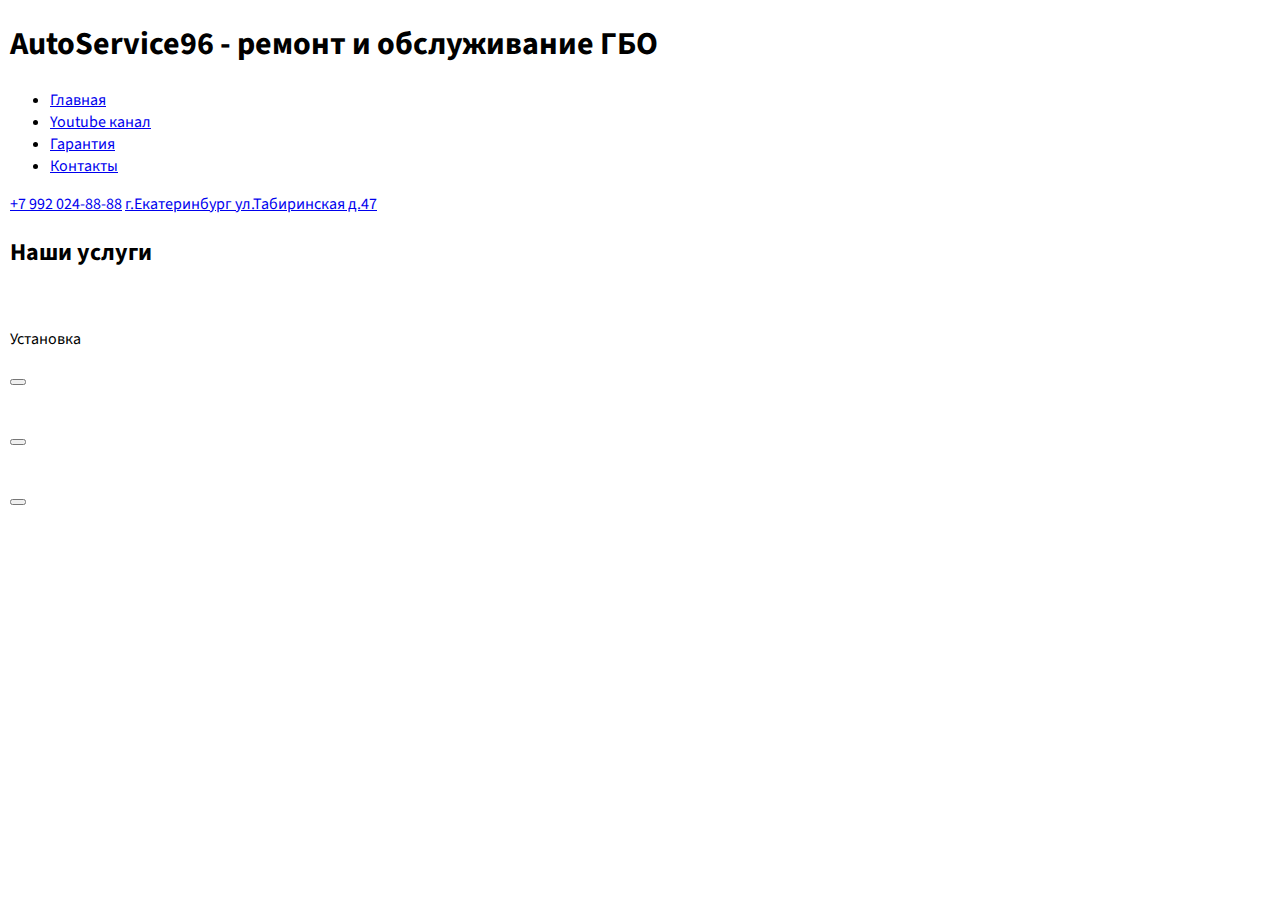
==== index.html @ 250c9b20 "first commit" ====
<!DOCTYPE html>
<html lang="en">
<head>
	<meta charset="UTF-8">
	<meta http-equiv="X-UA-Compatible" content="IE=edge">
	<meta name="viewport" content="width=device-width, initial-scale=1.0">
	<meta name="decription">
	<title>Автосервис96 в Екатеринбурге - установка и обслуживание ГБО, установка парктроников</title>
	<meta name="description" content="Професcиональная установка ГБО на автомобили в ЕКБ, обслуживание ГБО и сопутсвующие услуги.">
	<link rel="stylesheet" href="css/style.css">

</head>
<body>
	<header class="header">
		<div class="container flex-menu flex-menu--column">
			<h1>AutoService96 - ремонт и обслуживание ГБО</h1>
			<nav class="nav-menu-header">
				<ul class="nav-list">
					<li class="nav-list__item"><a href="#" class="nav-list__link">Главная</a></li>
					<li class="nav-list__item"><a href="#" class="nav-list__link">Youtube канал</a></li>
					<li class="nav-list__item"><a href="#" class="nav-list__link">Гарантия</a></li>
					<li class="nav-list__item"><a href="#" class="nav-list__link">Контакты</a></li>
				</ul>
			</nav>
			<div class="flex-menu">
				<a href="tel:+79920248888" class="header__tel">+7 992 024-88-88</a>
				<a href="https://2gis.ru/ekaterinburg/geo/1267273050426526?m=60.725694%2C56.884852%2F16.04" class="header__address">г.Екатеринбург ул.Табиринская д.47</a>
			</div>
		</div>
	</header>
	<main class="main">
		<div class="container">
			<section class="services">
				<h2 class="title services__title">Наши услуги</h2>
				<div class="services__container">
					<div class="services__item">
						<img src="" alt="" class="services__item-img">
						<div class="services__footer">
							<p class="services__item-title">Установка</p>
							<button class="services__button button"></button>
						</div>
					</div>
					<div class="services__item">
						<img src="" alt="" class="services__item-img">
						<div class="services__footer">
							<p class="services__item-title"></p>
							<button class="services__button button"></button>
						</div>
					</div>
					<div class="services__item">
						<img src="" alt="" class="services__item-img">
						<div class="services__footer">
							<p class="services__item-title"></p>
							<button class="services__button button"></button>
						</div>
					</div>
				</div>
			</section>
		</div>
	</main>
	<footer class="footer container"></footer>
</body>
</html>
---- css/style.css ----
@import url("https://fonts.googleapis.com/css2?family=Source+Sans+Pro:wght@400;700&display=swap");
*, *:before, *:after {
  -webkit-box-sizing: border-box;
  box-sizing: border-box;
}

body {
  background: white;
  font-family: 'Source Sans Pro', sans-serif;
  font-size: 16px;
  margin: 0;
  padding: 0;
}

.container {
  max-width: 1000px;
  padding: 0 10px;
}
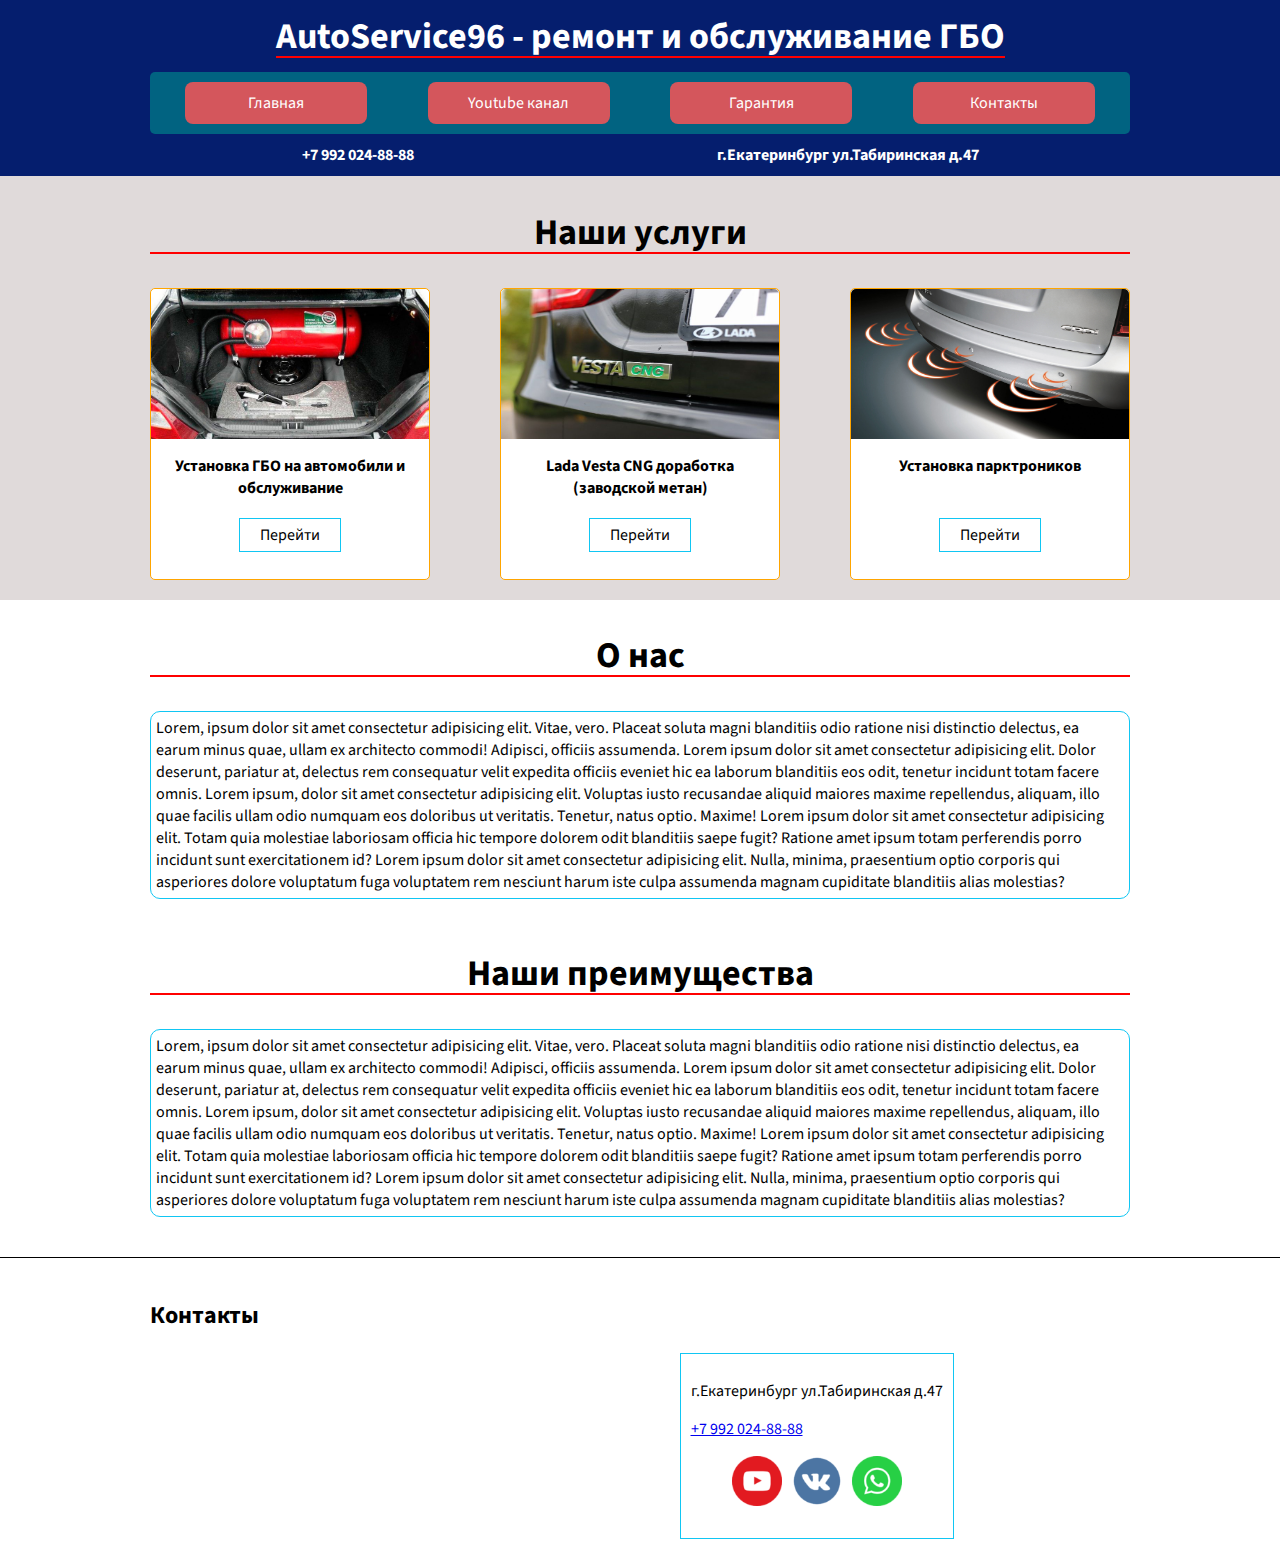
==== commit 5f5ac021: "main page half ready" ====
--- a/index.html
+++ b/index.html
@@ -12,9 +12,9 @@
 </head>
 <body>
 	<header class="header">
-		<div class="container flex-menu flex-menu--column">
-			<h1>AutoService96 - ремонт и обслуживание ГБО</h1>
-			<nav class="nav-menu-header">
+		<div class="container flex-menu flex-menu--column flex-menu--center">
+			<h1 class="title header__title">AutoService96 - ремонт и обслуживание ГБО</h1>
+			<nav class="header__nav-menu">
 				<ul class="nav-list">
 					<li class="nav-list__item"><a href="#" class="nav-list__link">Главная</a></li>
 					<li class="nav-list__item"><a href="#" class="nav-list__link">Youtube канал</a></li>
@@ -22,42 +22,76 @@
 					<li class="nav-list__item"><a href="#" class="nav-list__link">Контакты</a></li>
 				</ul>
 			</nav>
-			<div class="flex-menu">
+			<div class="flex-menu header__contact">
 				<a href="tel:+79920248888" class="header__tel">+7 992 024-88-88</a>
 				<a href="https://2gis.ru/ekaterinburg/geo/1267273050426526?m=60.725694%2C56.884852%2F16.04" class="header__address">г.Екатеринбург ул.Табиринская д.47</a>
 			</div>
 		</div>
 	</header>
 	<main class="main">
-		<div class="container">
-			<section class="services">
-				<h2 class="title services__title">Наши услуги</h2>
-				<div class="services__container">
-					<div class="services__item">
-						<img src="" alt="" class="services__item-img">
-						<div class="services__footer">
-							<p class="services__item-title">Установка</p>
-							<button class="services__button button"></button>
+		
+			<section class="services section">
+				<div class="container">
+					<h2 class="title services__title">Наши услуги</h2>
+					<div class="services__container">
+						<div class="services__item">
+							<img width="100px" src="assets/img/gbo.jpg" alt="газобалонное оборудование" class="services__item-img">
+							<div class="services__footer">
+								<p class="services__item-title">Установка ГБО на автомобили и обслуживание</p>
+								<a class="services__link">Перейти</a>
+							</div>
 						</div>
-					</div>
-					<div class="services__item">
-						<img src="" alt="" class="services__item-img">
-						<div class="services__footer">
-							<p class="services__item-title"></p>
-							<button class="services__button button"></button>
+						<div class="services__item">
+							<img width="100px" src="assets/img/vesta-cng-back.jpg" alt="орнамент vesta cng" class="services__item-img">
+							<div class="services__footer">
+								<p class="services__item-title">Lada Vesta CNG доработка (заводской метан)</p>
+								<a class="services__link">Перейти</a>
+							</div>
 						</div>
-					</div>
-					<div class="services__item">
-						<img src="" alt="" class="services__item-img">
-						<div class="services__footer">
-							<p class="services__item-title"></p>
-							<button class="services__button button"></button>
+						<div class="services__item">
+							<img width="100px" src="assets/img/partroniki.jpg" alt="" class="services__item-img">
+							<div class="services__footer">
+								<p class="services__item-title">Установка парктроников</p>
+								<a class="services__link">Перейти</a>
+							</div>
 						</div>
 					</div>
 				</div>
 			</section>
+
+
+			<section class="about section">
+				<div class="container">
+					<h2 class="title services__title">О нас</h2>
+					<div class="section__content container--border-blue">Lorem, ipsum dolor sit amet consectetur adipisicing elit. Vitae, vero. Placeat soluta magni blanditiis odio ratione nisi distinctio delectus, ea earum minus quae, ullam ex architecto commodi! Adipisci, officiis assumenda. Lorem ipsum dolor sit amet consectetur adipisicing elit. Dolor deserunt, pariatur at, delectus rem consequatur velit expedita officiis eveniet hic ea laborum blanditiis eos odit, tenetur incidunt totam facere omnis. Lorem ipsum, dolor sit amet consectetur adipisicing elit. Voluptas iusto recusandae aliquid maiores maxime repellendus, aliquam, illo quae facilis ullam odio numquam eos doloribus ut veritatis. Tenetur, natus optio. Maxime! Lorem ipsum dolor sit amet consectetur adipisicing elit. Totam quia molestiae laboriosam officia hic tempore dolorem odit blanditiis saepe fugit? Ratione amet ipsum totam perferendis porro incidunt sunt exercitationem id? Lorem ipsum dolor sit amet consectetur adipisicing elit. Nulla, minima, praesentium optio corporis qui asperiores dolore voluptatum fuga voluptatem rem nesciunt harum iste culpa assumenda magnam cupiditate blanditiis alias molestias?</div>
+				</div>
+			</section>
+
+			<section class="benefits section">
+				<div class="container">
+					<h2 class="title services__title">Наши преимущества</h2>
+					<div class="section__content container--border-blue">Lorem, ipsum dolor sit amet consectetur adipisicing elit. Vitae, vero. Placeat soluta magni blanditiis odio ratione nisi distinctio delectus, ea earum minus quae, ullam ex architecto commodi! Adipisci, officiis assumenda. Lorem ipsum dolor sit amet consectetur adipisicing elit. Dolor deserunt, pariatur at, delectus rem consequatur velit expedita officiis eveniet hic ea laborum blanditiis eos odit, tenetur incidunt totam facere omnis. Lorem ipsum, dolor sit amet consectetur adipisicing elit. Voluptas iusto recusandae aliquid maiores maxime repellendus, aliquam, illo quae facilis ullam odio numquam eos doloribus ut veritatis. Tenetur, natus optio. Maxime! Lorem ipsum dolor sit amet consectetur adipisicing elit. Totam quia molestiae laboriosam officia hic tempore dolorem odit blanditiis saepe fugit? Ratione amet ipsum totam perferendis porro incidunt sunt exercitationem id? Lorem ipsum dolor sit amet consectetur adipisicing elit. Nulla, minima, praesentium optio corporis qui asperiores dolore voluptatum fuga voluptatem rem nesciunt harum iste culpa assumenda magnam cupiditate blanditiis alias molestias?</div>
+				</div>
+			</section>
+	</main>
+	<footer class="footer">
+		<div class="container">
+			<h2>Контакты</h2>
+			<div class="flex-menu footer__flex-menu">
+				<div class="map">
+					<script class="apla" type="text/javascript" charset="utf-8" async src="https://api-maps.yandex.ru/services/constructor/1.0/js/?um=constructor%3Aa9ca3329d71db83294cab5ecddf0ec9055dc079ea7bb46aecfc4820abffca723&amp;width=320&amp;height=240&amp;lang=ru_RU&amp;scroll=true"></script></div>
+				<div class="footer__contact-container">
+
+					<p class="footer__address">г.Екатеринбург ул.Табиринская д.47</p>
+					<a href="tel:+79920248888" class="footer__tel">+7 992 024-88-88</a>
+					<ul class="social-list">
+						<li class="social-list__item"><a href="" class="social-list__link"><img src="assets/img/youtube-icon.png" alt=""></a></li>
+						<li class="social-list__item"><a href="" class="social-list__link"><img src="assets/img/vk-icon.png" alt=""></a></li>
+						<li class="social-list__item"><a href="" class="social-list__link"><img src="assets/img/whats-icon.png" alt=""></a></li>
+					</ul>
+				</div>
+			</div>
 		</div>
-	</main>
-	<footer class="footer container"></footer>
+	</footer>
 </body>
 </html>--- a/css/style.css
+++ b/css/style.css
@@ -4,10 +4,16 @@
   box-sizing: border-box;
 }
 
+html {
+  padding: 0;
+  margin: 0;
+}
+
 body {
   background: white;
   font-family: 'Source Sans Pro', sans-serif;
   font-size: 16px;
+  min-width: 320px;
   margin: 0;
   padding: 0;
 }
@@ -15,4 +21,245 @@
 .container {
   max-width: 1000px;
   padding: 0 10px;
-}
+  margin: auto;
+}
+
+.container--border-blue {
+  border: 1px solid #11c6f3;
+  border-radius: 10px;
+}
+
+.header {
+  background: #051e6e;
+  color: white;
+  padding-top: 1px;
+  padding-bottom: 10px;
+}
+
+.header__tel, .header__address {
+  display: block;
+  color: white;
+  text-decoration: none;
+  font-weight: bold;
+  -webkit-transition: 0.2s;
+  transition: 0.2s;
+}
+
+.header__tel:hover, .header__address:hover {
+  opacity: 0.6;
+}
+
+.header__title {
+  margin: 10px 0 0 0;
+}
+
+.header__nav-menu {
+  background: #016381;
+  width: 100%;
+  border-radius: 5px;
+  padding: 0 5px;
+  margin: 10px 0;
+}
+
+.header__contact {
+  width: 100%;
+  -ms-flex-pack: distribute;
+      justify-content: space-around;
+}
+
+.flex-menu {
+  display: -webkit-box;
+  display: -ms-flexbox;
+  display: flex;
+}
+
+.flex-menu--column {
+  -webkit-box-orient: vertical;
+  -webkit-box-direction: normal;
+      -ms-flex-direction: column;
+          flex-direction: column;
+}
+
+.flex-menu--center {
+  -webkit-box-align: center;
+      -ms-flex-align: center;
+          align-items: center;
+}
+
+.nav-list {
+  list-style: none;
+  display: -webkit-box;
+  display: -ms-flexbox;
+  display: flex;
+  -webkit-box-pack: justify;
+      -ms-flex-pack: justify;
+          justify-content: space-between;
+  -webkit-box-align: center;
+      -ms-flex-align: center;
+          align-items: center;
+  margin: 0 30px;
+  padding: 10px 0;
+}
+
+.nav-list__item {
+  text-align: center;
+  width: 20%;
+}
+
+.nav-list__link {
+  color: white;
+  text-decoration: none;
+  display: block;
+  padding: 10px;
+  background: #d4565c;
+  border-radius: 8px;
+  -webkit-transition: 0.3s;
+  transition: 0.3s;
+}
+
+.nav-list__link:hover {
+  -webkit-transform: scale(1.05);
+          transform: scale(1.05);
+  opacity: 0.8;
+}
+
+.main {
+  min-height: 100vh;
+  margin-bottom: 20px;
+}
+
+.section {
+  padding-bottom: 20px;
+}
+
+.section__content {
+  padding: 5px;
+}
+
+.services {
+  padding-top: 1px;
+  background: #e0dada;
+}
+
+.services__item-title {
+  font-weight: bold;
+  font-size: 16px;
+  padding: 0;
+  margin: 10px 0 80px 0;
+}
+
+.services__container {
+  display: -webkit-box;
+  display: -ms-flexbox;
+  display: flex;
+  -webkit-box-pack: justify;
+      -ms-flex-pack: justify;
+          justify-content: space-between;
+}
+
+.services__item {
+  position: relative;
+  text-align: center;
+  max-height: 300px;
+  width: 280px;
+  background: white;
+  border-radius: 5px;
+  border: 1px solid orange;
+}
+
+.services__item-img {
+  width: 100%;
+  height: 150px;
+  border-radius: 5px 5px 0 0;
+}
+
+.services__footer {
+  padding: 0 5px;
+}
+
+.services__link {
+  position: absolute;
+  display: inline-block;
+  text-align: center;
+  border: 1px solid #11c6f3;
+  padding: 5px 20px;
+  -webkit-transition: 0.3s;
+  transition: 0.3s;
+  bottom: 10px;
+  left: 50%;
+  -webkit-transform: translate(-50%, -50%);
+          transform: translate(-50%, -50%);
+}
+
+.services__link:hover {
+  background: #11c6f3;
+  border-radius: 5px;
+}
+
+.title {
+  position: relative;
+  font-weight: bold;
+  font-size: 36px;
+  text-align: center;
+}
+
+.title::after {
+  content: "";
+  position: absolute;
+  background: red;
+  width: 100%;
+  height: 2px;
+  top: 45px;
+  left: 0;
+}
+
+.footer {
+  border-top: 1px solid #000;
+  padding: 20px 0;
+}
+
+.footer__flex-menu {
+  -ms-flex-pack: distribute;
+      justify-content: space-around;
+}
+
+.footer__contact {
+  font-size: 24px;
+  font-weight: bold;
+}
+
+.footer__contact-container {
+  border: 1px solid #11c6f3;
+  padding: 10px;
+  -ms-flex-item-align: center;
+      -ms-grid-row-align: center;
+      align-self: center;
+}
+
+.social-list {
+  list-style: none;
+  padding: 0;
+  display: -webkit-box;
+  display: -ms-flexbox;
+  display: flex;
+  -webkit-box-pack: center;
+      -ms-flex-pack: center;
+          justify-content: center;
+}
+
+.social-list__item {
+  margin-right: 10px;
+}
+
+.social-list__item:last-child {
+  margin-right: 0px;
+}
+
+.social-list__link {
+  display: inline-block;
+}
+
+.social-list__link img {
+  width: 50px;
+  height: px;
+}
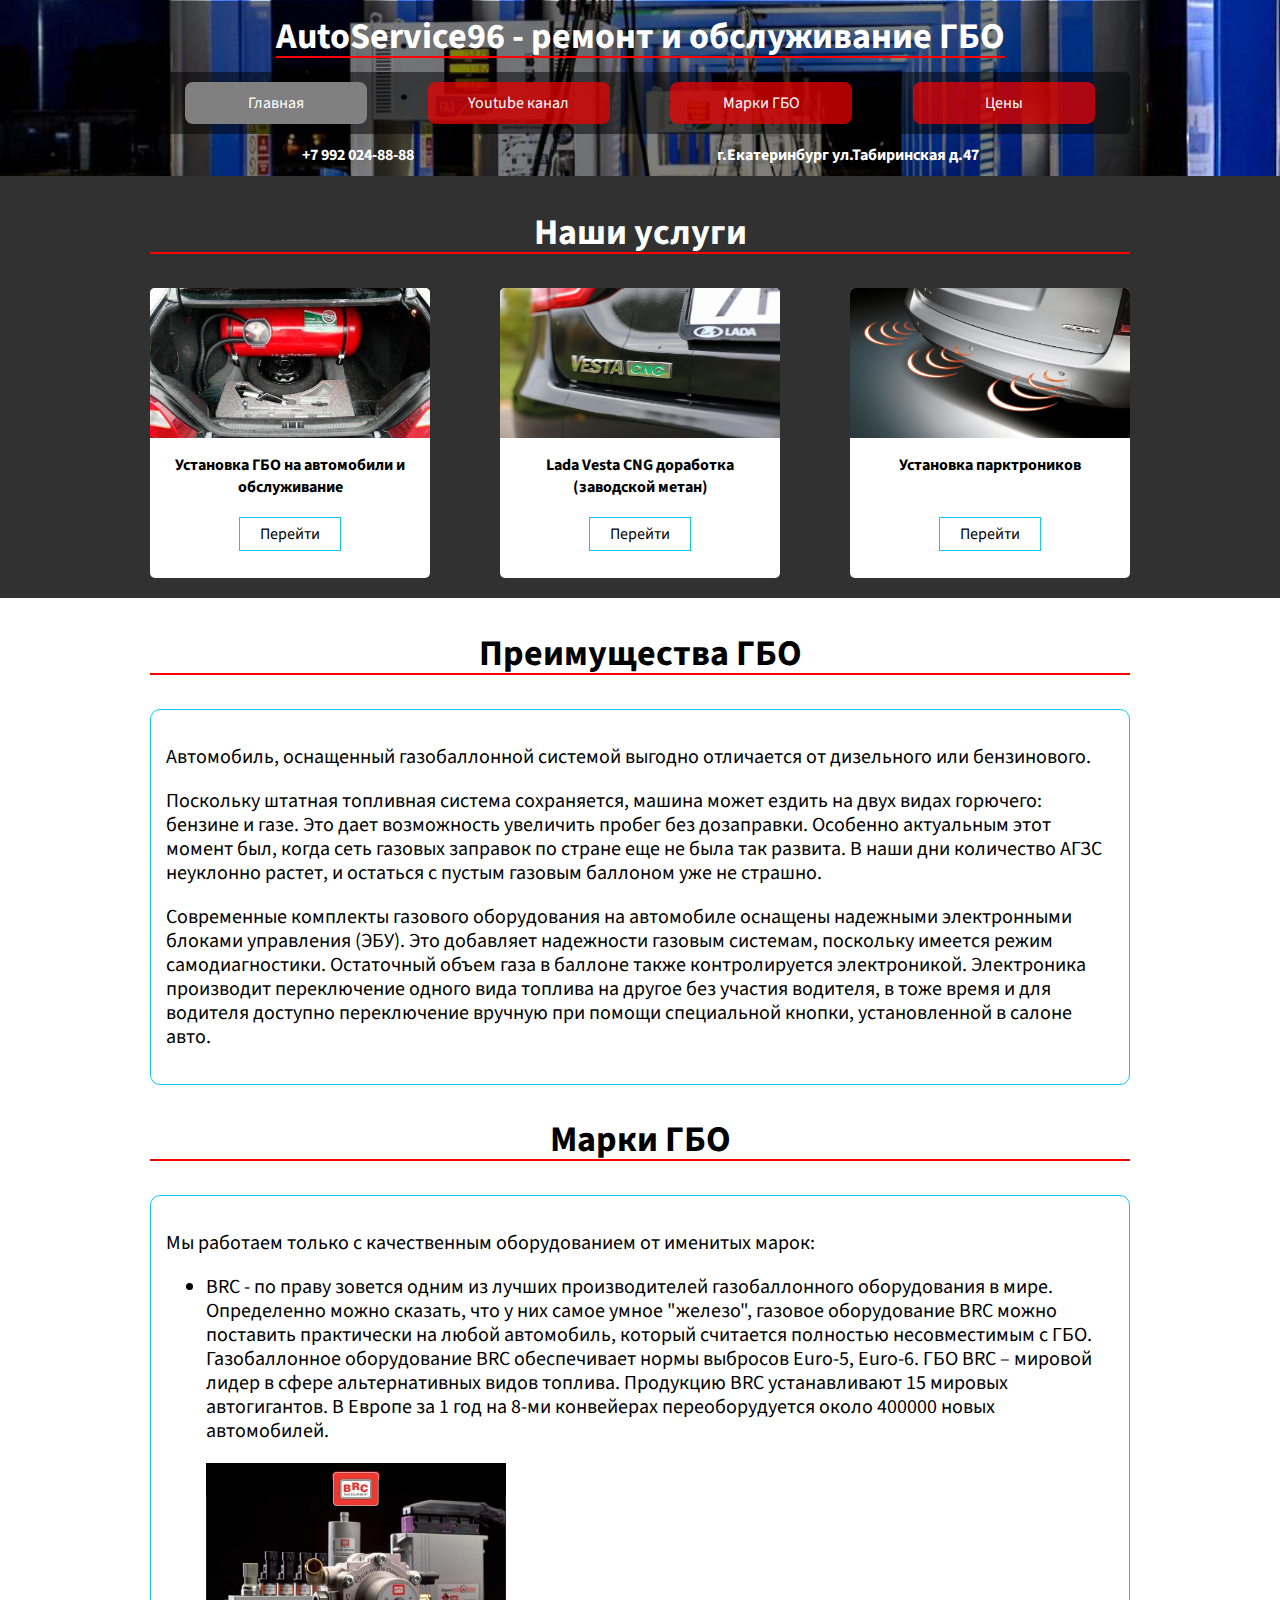
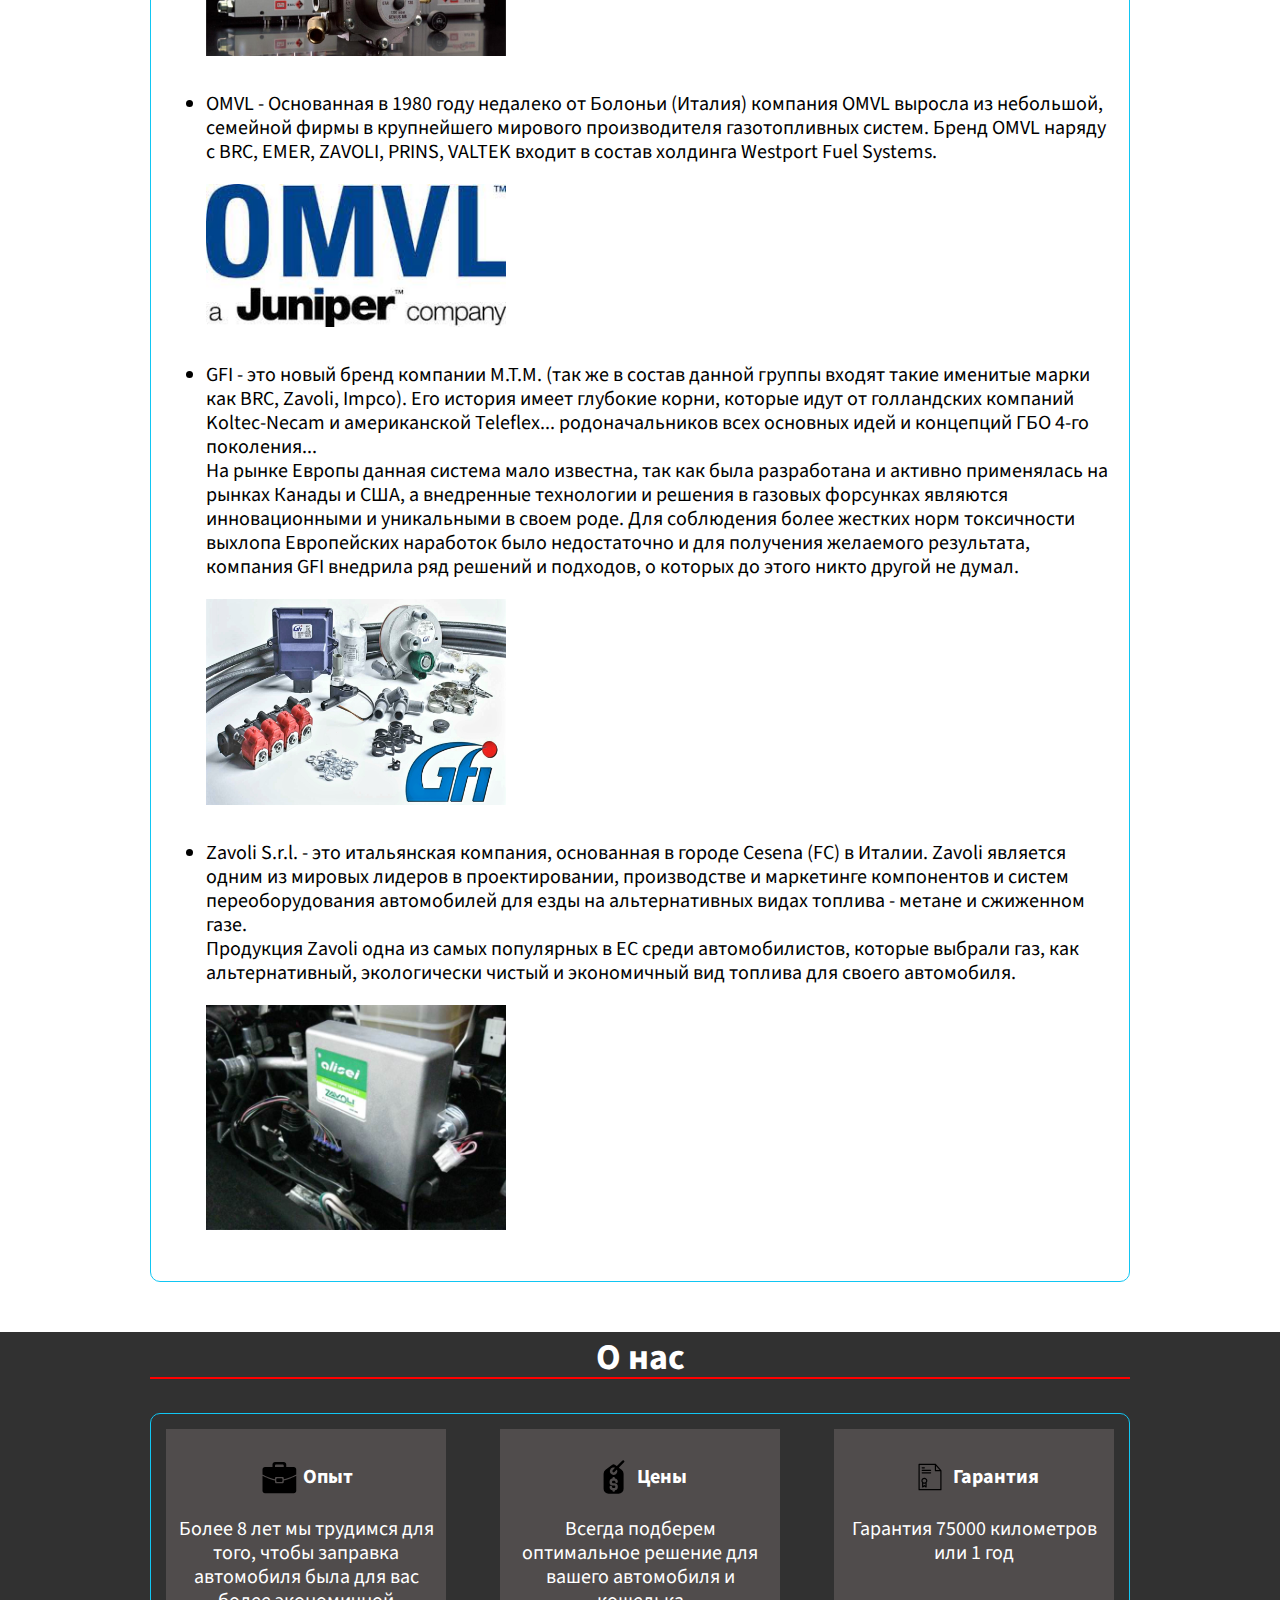
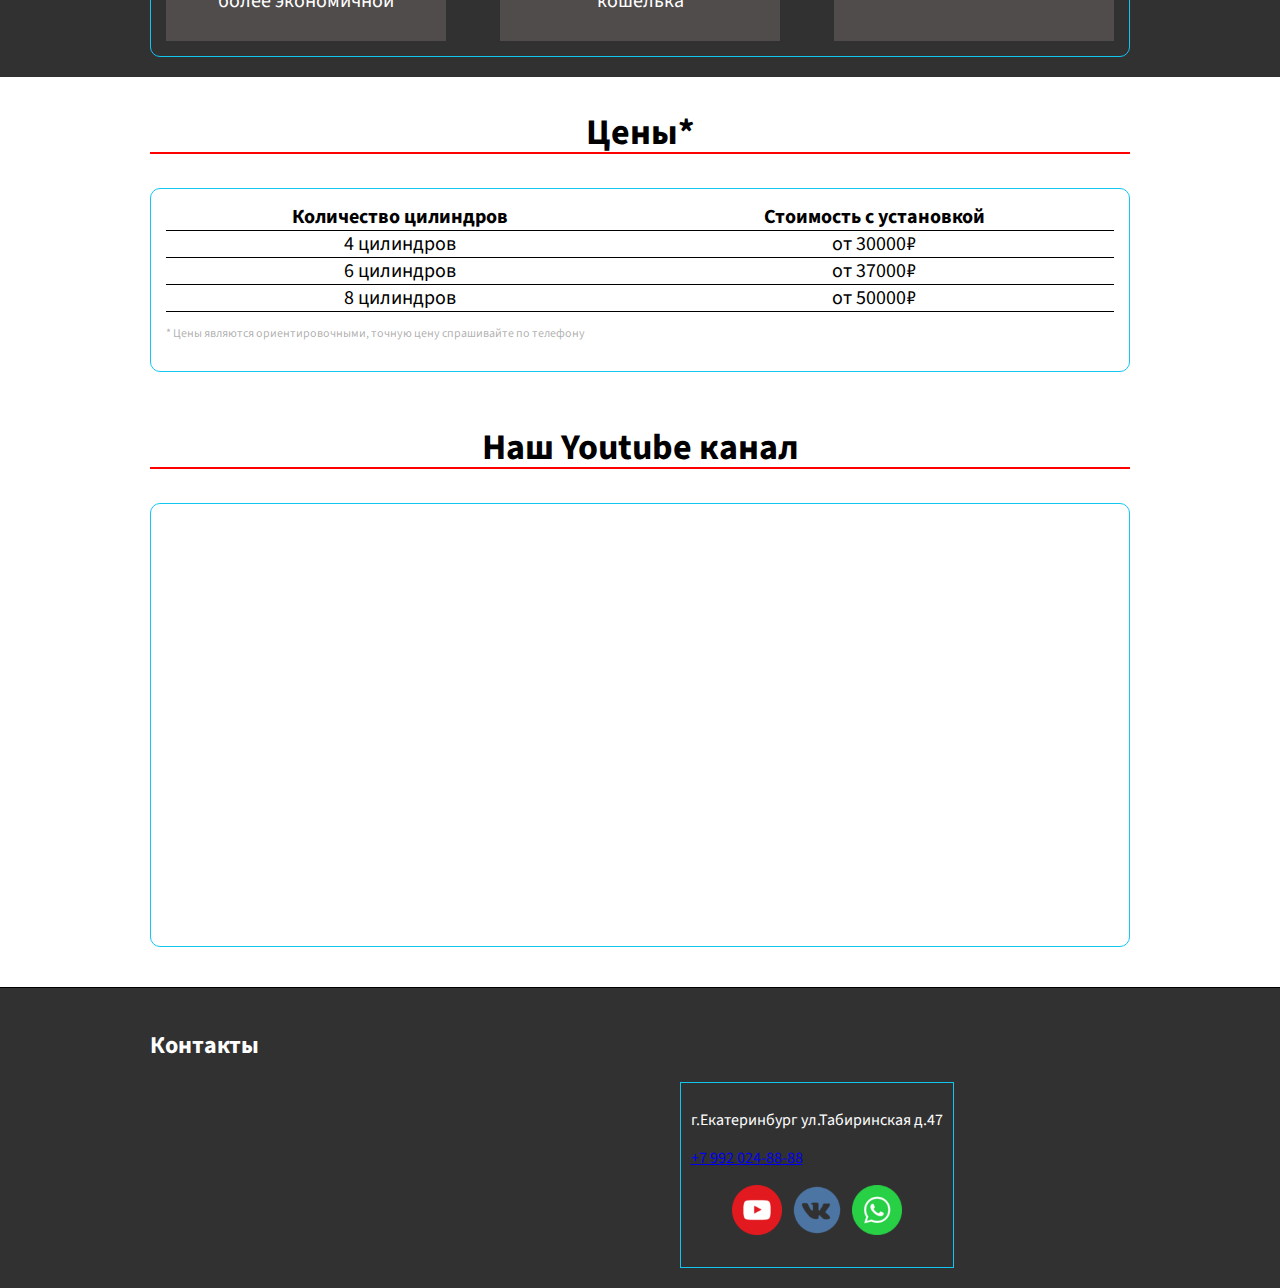
==== commit a81444ae: "finish first part" ====
--- a/index.html
+++ b/index.html
@@ -1,97 +1,253 @@
 <!DOCTYPE html>
 <html lang="en">
+
 <head>
 	<meta charset="UTF-8">
 	<meta http-equiv="X-UA-Compatible" content="IE=edge">
 	<meta name="viewport" content="width=device-width, initial-scale=1.0">
 	<meta name="decription">
+	<link rel="shortcut icon" href="assets/favicon.png" type="image/x-icon">
 	<title>Автосервис96 в Екатеринбурге - установка и обслуживание ГБО, установка парктроников</title>
-	<meta name="description" content="Професcиональная установка ГБО на автомобили в ЕКБ, обслуживание ГБО и сопутсвующие услуги.">
+	<meta name="description"
+		content="Професcиональная установка ГБО на автомобили в ЕКБ, обслуживание ГБО и сопутсвующие услуги.">
 	<link rel="stylesheet" href="css/style.css">
 
 </head>
+
 <body>
 	<header class="header">
-		<div class="container flex-menu flex-menu--column flex-menu--center">
+		<div class="container flex-menu header__brightness flex-menu--column flex-menu--center">
 			<h1 class="title header__title">AutoService96 - ремонт и обслуживание ГБО</h1>
 			<nav class="header__nav-menu">
 				<ul class="nav-list">
-					<li class="nav-list__item"><a href="#" class="nav-list__link">Главная</a></li>
-					<li class="nav-list__item"><a href="#" class="nav-list__link">Youtube канал</a></li>
-					<li class="nav-list__item"><a href="#" class="nav-list__link">Гарантия</a></li>
-					<li class="nav-list__item"><a href="#" class="nav-list__link">Контакты</a></li>
+					<li class="nav-list__item"><a href="#" class="nav-list__link nav-list__active">Главная</a></li>
+					<li class="nav-list__item"><a href="https://www.youtube.com/channel/UCBAtkrYugLBQjVnlraZb84w"
+							class="nav-list__link">Youtube канал</a></li>
+					<li class="nav-list__item"><a href="#brends" class="nav-list__link">Марки ГБО</a></li>
+					<li class="nav-list__item"><a href="#price" class="nav-list__link">Цены</a></li>
 				</ul>
 			</nav>
 			<div class="flex-menu header__contact">
 				<a href="tel:+79920248888" class="header__tel">+7 992 024-88-88</a>
-				<a href="https://2gis.ru/ekaterinburg/geo/1267273050426526?m=60.725694%2C56.884852%2F16.04" class="header__address">г.Екатеринбург ул.Табиринская д.47</a>
+				<a href="https://2gis.ru/ekaterinburg/geo/1267273050426526?m=60.725694%2C56.884852%2F16.04"
+					class="header__address">г.Екатеринбург ул.Табиринская д.47</a>
 			</div>
 		</div>
 	</header>
 	<main class="main">
-		
-			<section class="services section">
-				<div class="container">
-					<h2 class="title services__title">Наши услуги</h2>
-					<div class="services__container">
-						<div class="services__item">
-							<img width="100px" src="assets/img/gbo.jpg" alt="газобалонное оборудование" class="services__item-img">
-							<div class="services__footer">
-								<p class="services__item-title">Установка ГБО на автомобили и обслуживание</p>
-								<a class="services__link">Перейти</a>
-							</div>
-						</div>
-						<div class="services__item">
-							<img width="100px" src="assets/img/vesta-cng-back.jpg" alt="орнамент vesta cng" class="services__item-img">
-							<div class="services__footer">
-								<p class="services__item-title">Lada Vesta CNG доработка (заводской метан)</p>
-								<a class="services__link">Перейти</a>
-							</div>
-						</div>
-						<div class="services__item">
-							<img width="100px" src="assets/img/partroniki.jpg" alt="" class="services__item-img">
-							<div class="services__footer">
-								<p class="services__item-title">Установка парктроников</p>
-								<a class="services__link">Перейти</a>
-							</div>
-						</div>
-					</div>
-				</div>
-			</section>
-
-
-			<section class="about section">
-				<div class="container">
-					<h2 class="title services__title">О нас</h2>
-					<div class="section__content container--border-blue">Lorem, ipsum dolor sit amet consectetur adipisicing elit. Vitae, vero. Placeat soluta magni blanditiis odio ratione nisi distinctio delectus, ea earum minus quae, ullam ex architecto commodi! Adipisci, officiis assumenda. Lorem ipsum dolor sit amet consectetur adipisicing elit. Dolor deserunt, pariatur at, delectus rem consequatur velit expedita officiis eveniet hic ea laborum blanditiis eos odit, tenetur incidunt totam facere omnis. Lorem ipsum, dolor sit amet consectetur adipisicing elit. Voluptas iusto recusandae aliquid maiores maxime repellendus, aliquam, illo quae facilis ullam odio numquam eos doloribus ut veritatis. Tenetur, natus optio. Maxime! Lorem ipsum dolor sit amet consectetur adipisicing elit. Totam quia molestiae laboriosam officia hic tempore dolorem odit blanditiis saepe fugit? Ratione amet ipsum totam perferendis porro incidunt sunt exercitationem id? Lorem ipsum dolor sit amet consectetur adipisicing elit. Nulla, minima, praesentium optio corporis qui asperiores dolore voluptatum fuga voluptatem rem nesciunt harum iste culpa assumenda magnam cupiditate blanditiis alias molestias?</div>
-				</div>
-			</section>
-
-			<section class="benefits section">
-				<div class="container">
-					<h2 class="title services__title">Наши преимущества</h2>
-					<div class="section__content container--border-blue">Lorem, ipsum dolor sit amet consectetur adipisicing elit. Vitae, vero. Placeat soluta magni blanditiis odio ratione nisi distinctio delectus, ea earum minus quae, ullam ex architecto commodi! Adipisci, officiis assumenda. Lorem ipsum dolor sit amet consectetur adipisicing elit. Dolor deserunt, pariatur at, delectus rem consequatur velit expedita officiis eveniet hic ea laborum blanditiis eos odit, tenetur incidunt totam facere omnis. Lorem ipsum, dolor sit amet consectetur adipisicing elit. Voluptas iusto recusandae aliquid maiores maxime repellendus, aliquam, illo quae facilis ullam odio numquam eos doloribus ut veritatis. Tenetur, natus optio. Maxime! Lorem ipsum dolor sit amet consectetur adipisicing elit. Totam quia molestiae laboriosam officia hic tempore dolorem odit blanditiis saepe fugit? Ratione amet ipsum totam perferendis porro incidunt sunt exercitationem id? Lorem ipsum dolor sit amet consectetur adipisicing elit. Nulla, minima, praesentium optio corporis qui asperiores dolore voluptatum fuga voluptatem rem nesciunt harum iste culpa assumenda magnam cupiditate blanditiis alias molestias?</div>
-				</div>
-			</section>
+
+		<section class="services section section--dark-grey">
+			<div class="container">
+				<h2 class="title title--white services__title">Наши услуги</h2>
+				<div class="services__container">
+					<div class="services__item">
+						<img width="100px" src="assets/img/gbo.jpg" alt="газобалонное оборудование"
+							class="services__item-img">
+						<div class="services__footer">
+							<p class="services__item-title">Установка ГБО на автомобили и обслуживание</p>
+							<a class="services__link" href="#">Перейти</a>
+						</div>
+					</div>
+					<div class="services__item">
+						<img width="100px" src="assets/img/vesta-cng-back.jpg" alt="орнамент vesta cng"
+							class="services__item-img">
+						<div class="services__footer">
+							<p class="services__item-title">Lada Vesta CNG доработка (заводской метан)</p>
+							<a class="services__link" href="cng/vesta-cng.html">Перейти</a>
+						</div>
+					</div>
+					<div class="services__item">
+						<img width="100px" src="assets/img/partroniki.jpg" alt="" class="services__item-img">
+						<div class="services__footer">
+							<p class="services__item-title">Установка парктроников</p>
+							<a class="services__link" href="pages/parktronics.html">Перейти</a>
+						</div>
+					</div>
+				</div>
+			</div>
+		</section>
+
+			<div class="container">
+				<h2 class="title services__title">Преимущества ГБО</h2>
+				<div class="section__content container--border-blue">
+					<p>Автомобиль, оснащенный газобаллонной системой выгодно отличается от дизельного или бензинового.
+					</p>
+					<p>Поскольку штатная топливная система сохраняется, машина может ездить на двух видах горючего:
+						бензине и газе. Это дает возможность увеличить пробег без дозаправки. Особенно актуальным этот
+						момент был, когда сеть газовых заправок по стране еще не была так развита. В наши дни количество
+						АГЗС неуклонно растет, и остаться с пустым газовым баллоном уже не страшно. </p>
+
+					<p>Современные комплекты газового оборудования на автомобиле оснащены надежными электронными блоками
+						управления (ЭБУ). Это добавляет надежности газовым системам, поскольку имеется режим
+						самодиагностики. Остаточный объем газа в баллоне также контролируется электроникой. Электроника
+						производит переключение одного вида топлива на другое без участия водителя, в тоже время и для
+						водителя доступно переключение вручную при помощи специальной кнопки, установленной в салоне
+						авто.</p>
+				</div>
+			</div>
+		</section>
+
+
+		<section class="section" id="brends">
+			<div class="container">
+				<h2 class="title services__title">Марки ГБО</h2>
+				<div class="section__content container--border-blue">
+					<p>Мы работаем только с качественным оборудованием от именитых марок:
+					</p>
+					<ul class="list-img">
+						<li class="list-img__item">
+							<p class="list-img__text">BRC - по праву зовется одним из лучших производителей
+								газобаллонного оборудования в мире. Определенно можно сказать, что у них самое умное
+								"железо", газовое оборудование BRC можно поставить практически на любой автомобиль,
+								который считается полностью несовместимым с ГБО. Газобаллонное оборудование BRC
+								обеспечивает нормы выбросов Euro-5, Euro-6. ГБО BRC – мировой лидер в сфере
+								альтернативных видов топлива. Продукцию BRC устанавливают 15 мировых автогигантов. В
+								Европе за 1 год на 8-ми конвейерах переоборудуется около 400000 новых автомобилей.</p>
+							<img class="list-img__img" src="/assets/img/brc2.jpg" alt="Оборудование BRC">
+						</li>
+						<li class="list-img__item">
+							<p class="list-img__text">OMVL - Основанная в 1980 году недалеко от Болоньи (Италия)
+								компания OMVL выросла из небольшой, семейной фирмы в крупнейшего мирового производителя
+								газотопливных систем. Бренд OMVL наряду с BRC, EMER, ZAVOLI, PRINS, VALTEK входит в
+								состав холдинга Westport Fuel Systems.</p>
+							<img class="list-img__img" src="/assets/img/omvl.jpeg" alt="Оборудование BRC">
+						</li>
+						<li class="list-img__item">
+							<p class="list-img__text">GFI - это новый бренд компании M.T.M. (так же в состав данной
+								группы входят такие именитые марки как BRC, Zavoli, Impco). Его история имеет глубокие
+								корни, которые идут от голландских компаний Koltec-Necam и американской Teleflex...
+								родоначальников всех основных идей и концепций ГБО 4-го поколения...
+								<br>
+								На рынке Европы данная система мало известна, так как была разработана и активно
+								применялась на рынках Канады и США, а внедренные технологии и решения в газовых
+								форсунках являются инновационными и уникальными в своем роде. Для соблюдения более
+								жестких норм токсичности выхлопа Европейских наработок было недостаточно и для получения
+								желаемого результата, компания GFI внедрила ряд решений и подходов, о которых до этого
+								никто другой не думал.
+							</p>
+							<img class="list-img__img" src="/assets/img/gfi.jpg" alt="Оборудование BRC">
+						</li>
+						<li class="list-img__item">
+							<p class="list-img__text">Zavoli S.r.l. - это итальянская компания, основанная в городе
+								Cesena (FC) в Италии. Zavoli является одним из мировых лидеров в проектировании,
+								производстве и маркетинге компонентов и систем переоборудования автомобилей для езды на
+								альтернативных видах топлива - метане и сжиженном газе.
+								<br>
+								Продукция Zavoli одна из самых популярных в ЕС среди автомобилистов, которые
+								выбрали газ, как альтернативный, экологически чистый и экономичный вид топлива для
+								своего автомобиля.
+							</p>
+							<img class="list-img__img" src="/assets/img/zavoli.jpg" alt="Оборудование BRC">
+						</li>
+					</ul>
+				</div>
+			</div>
+		</section>
+
+		<section class="about section section--dark-grey section--white-text">
+			<div class="container">
+				<h2 class="title services__title">О нас</h2>
+				<div class="section__content container--border-blue">
+					<div class="benefits section__benefits">
+						<div class="benefits__item">
+
+							<p class="benefits__title"><img src="assets/icons/bag.svg" alt="" class="benefits__img">
+								Опыт</p>
+							<p class="benefits__text">Более 8 лет мы трудимся для того, чтобы заправка автомобиля была
+								для вас более экономичной</p>
+						</div>
+						<div class="benefits__item">
+
+							<p class="benefits__title"><img src="assets/icons/price.svg" alt="" class="benefits__img">
+								Цены</p>
+							<p class="benefits__text">Всегда подберем оптимальное решение для вашего автомобиля и
+								кошелька</p>
+						</div>
+						<div class="benefits__item">
+
+							<p class="benefits__title"><img src="assets/icons/garant.svg" alt="" class="benefits__img">
+								Гарантия</p>
+							<p class="benefits__text">Гарантия 75000 километров или 1 год</p>
+						</div>
+					</div>
+				</div>
+			</div>
+		</section>
+
+		<section class="section" id="price">
+			<div class="container">
+				<h2 class="title services__title">Цены*</h2>
+				<div class="section__content container--border-blue">
+					<table class="table-products">
+						<tr class="table-products__tr">
+							<th class="table-products__th">Количество цилиндров</th>
+							<th class="table-products__th">Стоимость с установкой</th>
+						</tr>
+						<tr class="table-products__tr">
+							<td class="table-products__td">4 цилиндров</td>
+							<td class="table-products__td">от 30000₽</td>
+						</tr>
+						<tr class="table-products__tr">
+							<td class="table-products__td">6 цилиндров</td>
+							<td class="table-products__td">от 37000₽</td>
+						</tr>
+						<tr class="table-products__tr">
+							<td class="table-products__td">8 цилиндров</td>
+							<td class="table-products__td">от 50000₽</td>
+						</tr>
+
+						</tr>
+					</table>
+					<p class="table-products__post-scriptum">* Цены являются ориентировочными, точную цену спрашивайте
+						по телефону</p>
+				</div>
+			</div>
+		</section>
+
+		<section class="section">
+			<div class="container">
+				<h2 class="title services__title">Наш Youtube канал</h2>
+				<div class="section__content container--border-blue youtube-content">
+					<div class="youtube-content__item"><iframe class="iframe-youtube"
+							src="https://www.youtube.com/embed/QfvEcORh4pA" title="YouTube video player" frameborder="0"
+							allow="accelerometer; autoplay; clipboard-write; encrypted-media; gyroscope; picture-in-picture"
+							allowfullscreen></iframe></div>
+					<div class="youtube-content__item"><iframe class="iframe-youtube"
+							src="https://www.youtube.com/embed/-yrXREABJdw" title="YouTube video player" frameborder="0"
+							allow="accelerometer; autoplay; clipboard-write; encrypted-media; gyroscope; picture-in-picture"
+							allowfullscreen></iframe></div>
+					<div class="youtube-content__item"><iframe class="iframe-youtube"
+							src="https://www.youtube.com/embed/dz-F2_Rf2UY" title="YouTube video player" frameborder="0"
+							allow="accelerometer; autoplay; clipboard-write; encrypted-media; gyroscope; picture-in-picture"
+							allowfullscreen></iframe></div>
+				</div>
+			</div>
+		</section>
 	</main>
-	<footer class="footer">
+	<footer class="footer section section--dark-grey section--white-text" id="contact">
 		<div class="container">
 			<h2>Контакты</h2>
 			<div class="flex-menu footer__flex-menu">
 				<div class="map">
-					<script class="apla" type="text/javascript" charset="utf-8" async src="https://api-maps.yandex.ru/services/constructor/1.0/js/?um=constructor%3Aa9ca3329d71db83294cab5ecddf0ec9055dc079ea7bb46aecfc4820abffca723&amp;width=320&amp;height=240&amp;lang=ru_RU&amp;scroll=true"></script></div>
+					<script class="apla" type="text/javascript" charset="utf-8" async
+						src="https://api-maps.yandex.ru/services/constructor/1.0/js/?um=constructor%3Aa9ca3329d71db83294cab5ecddf0ec9055dc079ea7bb46aecfc4820abffca723&amp;width=320&amp;height=240&amp;lang=ru_RU&amp;scroll=true"></script>
+				</div>
 				<div class="footer__contact-container">
 
 					<p class="footer__address">г.Екатеринбург ул.Табиринская д.47</p>
 					<a href="tel:+79920248888" class="footer__tel">+7 992 024-88-88</a>
 					<ul class="social-list">
-						<li class="social-list__item"><a href="" class="social-list__link"><img src="assets/img/youtube-icon.png" alt=""></a></li>
-						<li class="social-list__item"><a href="" class="social-list__link"><img src="assets/img/vk-icon.png" alt=""></a></li>
-						<li class="social-list__item"><a href="" class="social-list__link"><img src="assets/img/whats-icon.png" alt=""></a></li>
+						<li class="social-list__item"><a href="" class="social-list__link"><img
+									src="assets/img/youtube-icon.png" alt=""></a></li>
+						<li class="social-list__item"><a href="" class="social-list__link"><img
+									src="assets/img/vk-icon.png" alt=""></a></li>
+						<li class="social-list__item"><a href="" class="social-list__link"><img
+									src="assets/img/whats-icon.png" alt=""></a></li>
 					</ul>
 				</div>
 			</div>
 		</div>
 	</footer>
 </body>
+
 </html>--- a/css/style.css
+++ b/css/style.css
@@ -1,6 +1,7 @@
 @import url("https://fonts.googleapis.com/css2?family=Source+Sans+Pro:wght@400;700&display=swap");
-*, *:before, *:after {
-  -webkit-box-sizing: border-box;
+*,
+*:before,
+*:after {
   box-sizing: border-box;
 }
 
@@ -11,7 +12,7 @@
 
 body {
   background: white;
-  font-family: 'Source Sans Pro', sans-serif;
+  font-family: "Source Sans Pro", sans-serif;
   font-size: 16px;
   min-width: 320px;
   margin: 0;
@@ -23,104 +24,118 @@
   padding: 0 10px;
   margin: auto;
 }
-
 .container--border-blue {
   border: 1px solid #11c6f3;
   border-radius: 10px;
 }
 
 .header {
-  background: #051e6e;
+  background: #051e6e url("../assets/img/backgound-header-resize.jpg") no-repeat center 35%;
+  background-size: cover;
   color: white;
   padding-top: 1px;
-  padding-bottom: 10px;
-}
-
+}
+.header__parktronics {
+  background: #051e6e url("../assets/img/partronics-slim.jpg") no-repeat center 35%;
+  background-size: cover;
+}
 .header__tel, .header__address {
   display: block;
   color: white;
   text-decoration: none;
   font-weight: bold;
-  -webkit-transition: 0.2s;
   transition: 0.2s;
-}
-
+  text-align: center;
+}
 .header__tel:hover, .header__address:hover {
   opacity: 0.6;
 }
-
 .header__title {
   margin: 10px 0 0 0;
 }
-
 .header__nav-menu {
-  background: #016381;
+  background: rgba(0, 0, 0, 0.5);
   width: 100%;
   border-radius: 5px;
   padding: 0 5px;
   margin: 10px 0;
 }
-
 .header__contact {
   width: 100%;
-  -ms-flex-pack: distribute;
-      justify-content: space-around;
+  justify-content: space-around;
+}
+.header__brightness {
+  background: rgba(0, 0, 0, 0.5);
+  padding-bottom: 10px;
+}
+@media (max-width: 760px) {
+  .header {
+    background-image: url(../assets/img/backgound-header.jpg);
+    background-position: center;
+    background-size: cover;
+  }
+  .header__parktronics {
+    background-image: url(../assets/img/patronics.jpg);
+  }
+}
+@media (max-width: 450px) {
+  .header__contact {
+    flex-direction: column;
+    justify-content: center;
+  }
+  .header__tel, .header__address {
+    text-align: center;
+    margin-bottom: 10px;
+  }
 }
 
 .flex-menu {
-  display: -webkit-box;
-  display: -ms-flexbox;
-  display: flex;
-}
-
+  display: flex;
+}
 .flex-menu--column {
-  -webkit-box-orient: vertical;
-  -webkit-box-direction: normal;
-      -ms-flex-direction: column;
-          flex-direction: column;
-}
-
+  flex-direction: column;
+}
 .flex-menu--center {
-  -webkit-box-align: center;
-      -ms-flex-align: center;
-          align-items: center;
+  align-items: center;
 }
 
 .nav-list {
   list-style: none;
-  display: -webkit-box;
-  display: -ms-flexbox;
-  display: flex;
-  -webkit-box-pack: justify;
-      -ms-flex-pack: justify;
-          justify-content: space-between;
-  -webkit-box-align: center;
-      -ms-flex-align: center;
-          align-items: center;
+  display: flex;
+  justify-content: space-between;
+  align-items: center;
   margin: 0 30px;
   padding: 10px 0;
 }
-
 .nav-list__item {
   text-align: center;
   width: 20%;
 }
-
 .nav-list__link {
   color: white;
   text-decoration: none;
   display: block;
   padding: 10px;
-  background: #d4565c;
+  background: rgba(250, 0, 0, 0.692);
   border-radius: 8px;
-  -webkit-transition: 0.3s;
   transition: 0.3s;
 }
-
 .nav-list__link:hover {
-  -webkit-transform: scale(1.05);
-          transform: scale(1.05);
+  transform: scale(1.05);
   opacity: 0.8;
+}
+.nav-list__active {
+  background: gray;
+}
+@media (max-width: 540px) {
+  .nav-list {
+    flex-direction: column;
+    justify-content: center;
+  }
+  .nav-list__item {
+    width: 80%;
+    margin: 5px 0;
+  }
 }
 
 .main {
@@ -131,32 +146,42 @@
 .section {
   padding-bottom: 20px;
 }
-
+.section--dark-grey {
+  background: rgb(49, 49, 49);
+}
+.section--white-text {
+  color: white;
+}
 .section__content {
-  padding: 5px;
-}
-
+  padding: 15px;
+  line-height: 24px;
+  font-size: 20px;
+}
+.section__img-div {
+  text-align: center;
+}
+.section__img {
+  width: 400px;
+}
+@media (max-width: 430px) {
+  .section__img {
+    width: 270px;
+  }
+}
 .services {
   padding-top: 1px;
-  background: #e0dada;
-}
-
+  background: rgb(49, 49, 49);
+}
 .services__item-title {
   font-weight: bold;
   font-size: 16px;
   padding: 0;
   margin: 10px 0 80px 0;
 }
-
 .services__container {
-  display: -webkit-box;
-  display: -ms-flexbox;
-  display: flex;
-  -webkit-box-pack: justify;
-      -ms-flex-pack: justify;
-          justify-content: space-between;
-}
-
+  display: flex;
+  justify-content: space-between;
+}
 .services__item {
   position: relative;
   text-align: center;
@@ -164,36 +189,62 @@
   width: 280px;
   background: white;
   border-radius: 5px;
-  border: 1px solid orange;
-}
-
+}
 .services__item-img {
   width: 100%;
   height: 150px;
   border-radius: 5px 5px 0 0;
 }
-
 .services__footer {
   padding: 0 5px;
 }
-
 .services__link {
   position: absolute;
   display: inline-block;
   text-align: center;
-  border: 1px solid #11c6f3;
+  text-decoration: none;
+  color: black;
+  border: 1px solid rgb(17, 198, 243);
   padding: 5px 20px;
-  -webkit-transition: 0.3s;
   transition: 0.3s;
   bottom: 10px;
   left: 50%;
-  -webkit-transform: translate(-50%, -50%);
-          transform: translate(-50%, -50%);
-}
-
+  transform: translate(-50%, -50%);
+}
 .services__link:hover {
-  background: #11c6f3;
+  background: rgb(17, 198, 243);
   border-radius: 5px;
+}
+@media (max-width: 900px) {
+  .services__item {
+    width: 250px;
+  }
+}
+@media (max-width: 784px) {
+  .services__item {
+    width: 500px;
+    margin-bottom: 20px;
+  }
+  .services__item-img {
+    height: 200px;
+  }
+  .services__container {
+    flex-direction: column;
+    align-items: center;
+  }
+}
+@media (max-width: 515px) {
+  .services__item {
+    width: 320px;
+    margin-bottom: 20px;
+  }
+  .services__item-img {
+    height: 150px;
+  }
+  .services__container {
+    flex-direction: column;
+    align-items: center;
+  }
 }
 
 .title {
@@ -202,7 +253,6 @@
   font-size: 36px;
   text-align: center;
 }
-
 .title::after {
   content: "";
   position: absolute;
@@ -212,54 +262,199 @@
   top: 45px;
   left: 0;
 }
+.title--white {
+  color: white;
+}
 
 .footer {
   border-top: 1px solid #000;
   padding: 20px 0;
 }
-
 .footer__flex-menu {
-  -ms-flex-pack: distribute;
-      justify-content: space-around;
-}
-
+  justify-content: space-around;
+}
 .footer__contact {
   font-size: 24px;
   font-weight: bold;
 }
-
 .footer__contact-container {
   border: 1px solid #11c6f3;
   padding: 10px;
-  -ms-flex-item-align: center;
-      -ms-grid-row-align: center;
-      align-self: center;
+  align-self: center;
+}
+@media (max-width: 640px) {
+  .footer__flex-menu {
+    justify-content: start;
+    align-items: center;
+    flex-direction: column;
+  }
+  .footer .map {
+    margin-bottom: 30px;
+  }
 }
 
 .social-list {
   list-style: none;
   padding: 0;
-  display: -webkit-box;
-  display: -ms-flexbox;
-  display: flex;
-  -webkit-box-pack: center;
-      -ms-flex-pack: center;
-          justify-content: center;
-}
-
+  display: flex;
+  justify-content: center;
+}
 .social-list__item {
   margin-right: 10px;
 }
-
 .social-list__item:last-child {
   margin-right: 0px;
 }
-
 .social-list__link {
   display: inline-block;
 }
-
 .social-list__link img {
   width: 50px;
-  height: px;
-}
+  height: 50px;
+}
+
+.benefits {
+  display: flex;
+  justify-content: space-between;
+}
+.benefits__item {
+  padding: 8px;
+  width: 280px;
+  text-align: center;
+  background-color: rgb(80, 76, 76);
+}
+.benefits__title {
+  display: flex;
+  justify-content: center;
+  align-items: center;
+  font-weight: bold;
+}
+.benefits__img {
+  width: 40px;
+  height: 40px;
+  margin-right: 3px;
+}
+@media (max-width: 910px) {
+  .benefits__item {
+    width: 230px;
+  }
+}
+@media (max-width: 784px) {
+  .benefits__item {
+    width: 500px;
+    margin: 10px 0;
+  }
+  .benefits {
+    flex-direction: column;
+    align-items: center;
+  }
+}
+@media (max-width: 540px) {
+  .benefits__item {
+    width: 300px;
+    margin: 10px 0;
+  }
+  .benefits {
+    flex-direction: column;
+    align-items: center;
+  }
+}
+@media (max-width: 350px) {
+  .benefits__item {
+    width: 270px;
+    margin: 10px 0;
+  }
+}
+
+.youtube-content {
+  display: flex;
+  flex-wrap: wrap;
+  justify-content: space-around;
+  align-items: center;
+}
+.youtube-content__item {
+  margin-right: 20px;
+}
+.youtube-content__item:last-child {
+  margin-right: 0px;
+}
+@media (max-width: 716px) {
+  .youtube-content__item {
+    margin: 10px 0;
+  }
+  .youtube-content {
+    flex-direction: column;
+  }
+}
+
+.iframe-youtube {
+  width: 400px;
+  height: 200px;
+}
+@media (max-width: 874px) {
+  .iframe-youtube {
+    width: 600px;
+    height: 300px;
+    margin-bottom: 10px;
+  }
+}
+@media (max-width: 650px) {
+  .iframe-youtube {
+    width: 400px;
+  }
+}
+@media (max-width: 650px) {
+  .iframe-youtube {
+    width: 300px;
+  }
+}
+@media (max-width: 350px) {
+  .iframe-youtube {
+    width: 270px;
+  }
+}
+
+.table-products {
+  margin: 0 auto;
+  width: 100%;
+  border-collapse: collapse;
+}
+.table-products tbody {
+  width: 100%;
+}
+.table-products__tr {
+  border-bottom: 1px solid black;
+}
+.table-products__td {
+  text-align: center;
+}
+.table-products__img {
+  width: 100px;
+  height: 100px;
+}
+.table-products__post-scriptum {
+  margin: 10px 0;
+  color: rgba(95, 95, 95, 0.5);
+  font-size: 12px;
+}
+@media (max-width: 400px) {
+  .table-products {
+    font-size: 16px;
+  }
+  .table-products__img {
+    width: 70px;
+    height: 70px;
+  }
+}
+
+.list-img__item {
+  margin-bottom: 30px;
+}
+.list-img__img {
+  width: 300px;
+}
+@media (max-width: 400px) {
+  .list-img__img {
+    width: 230px;
+  }
+}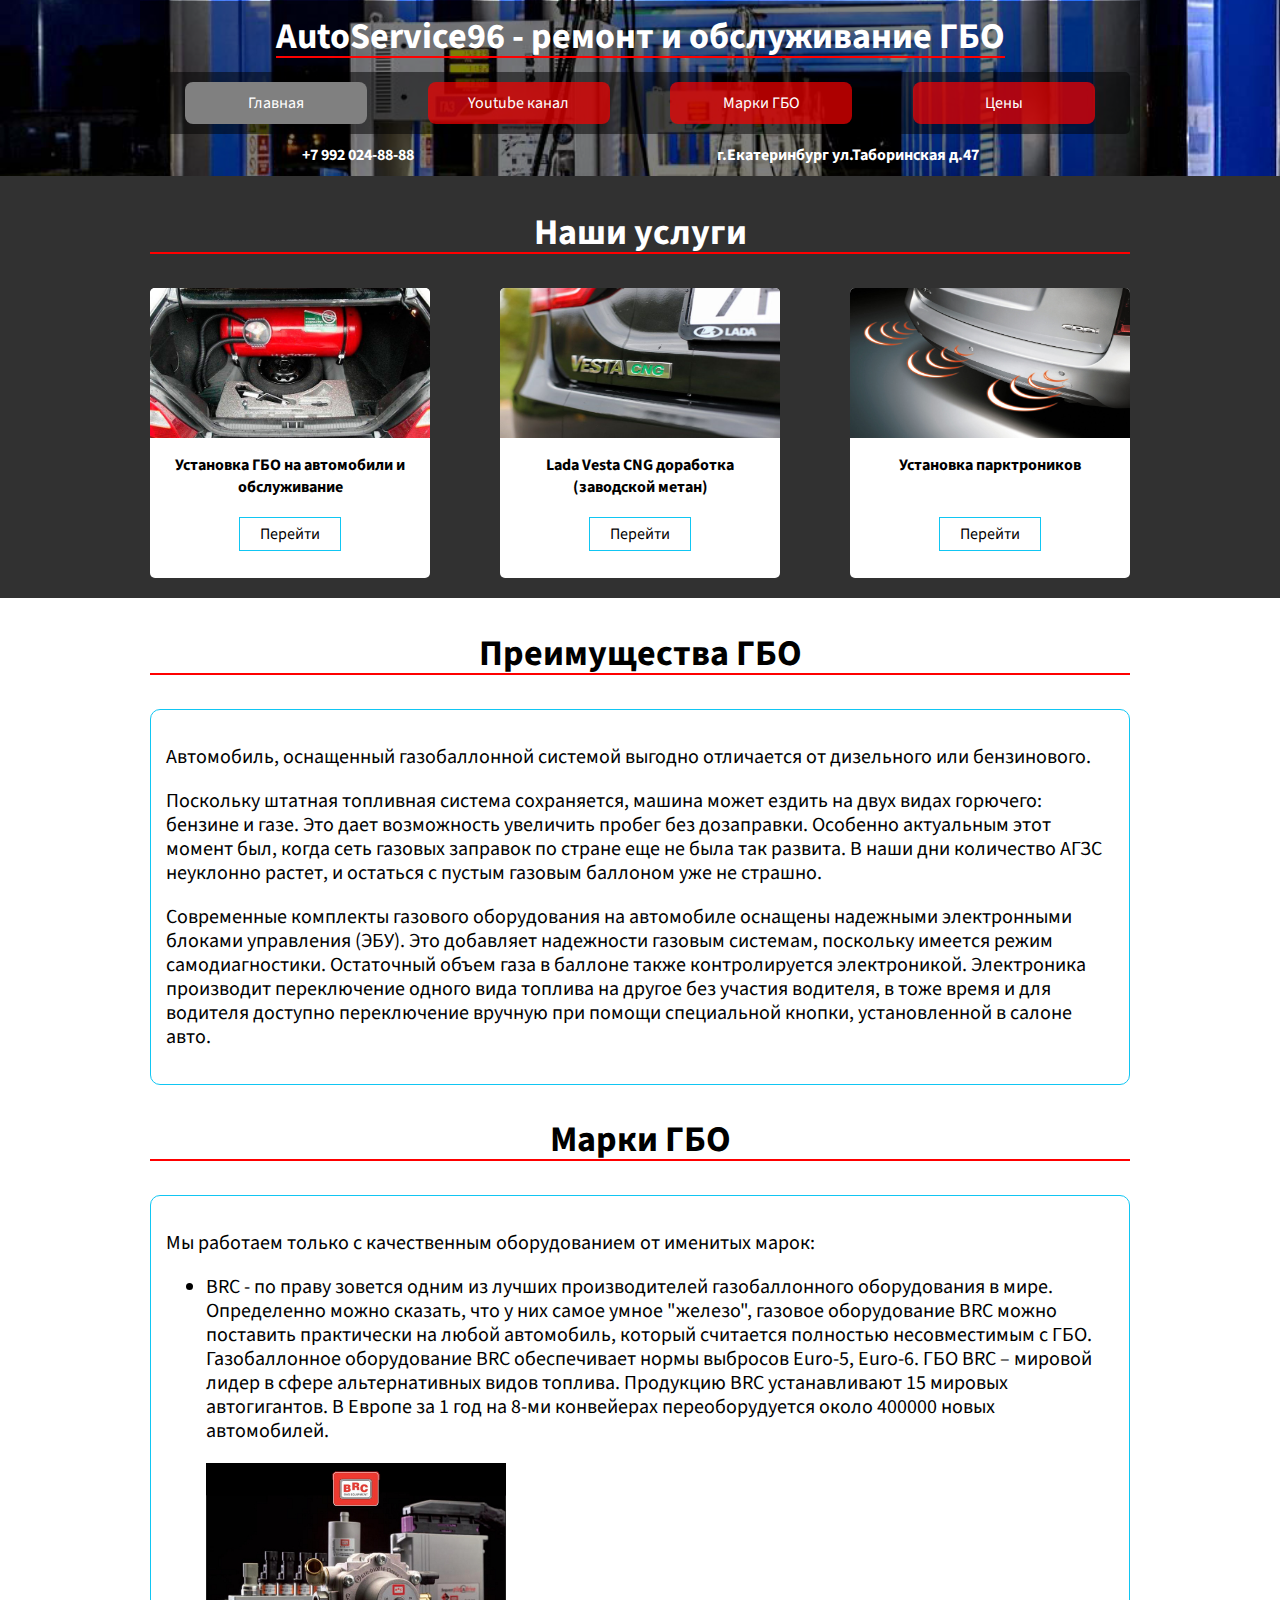
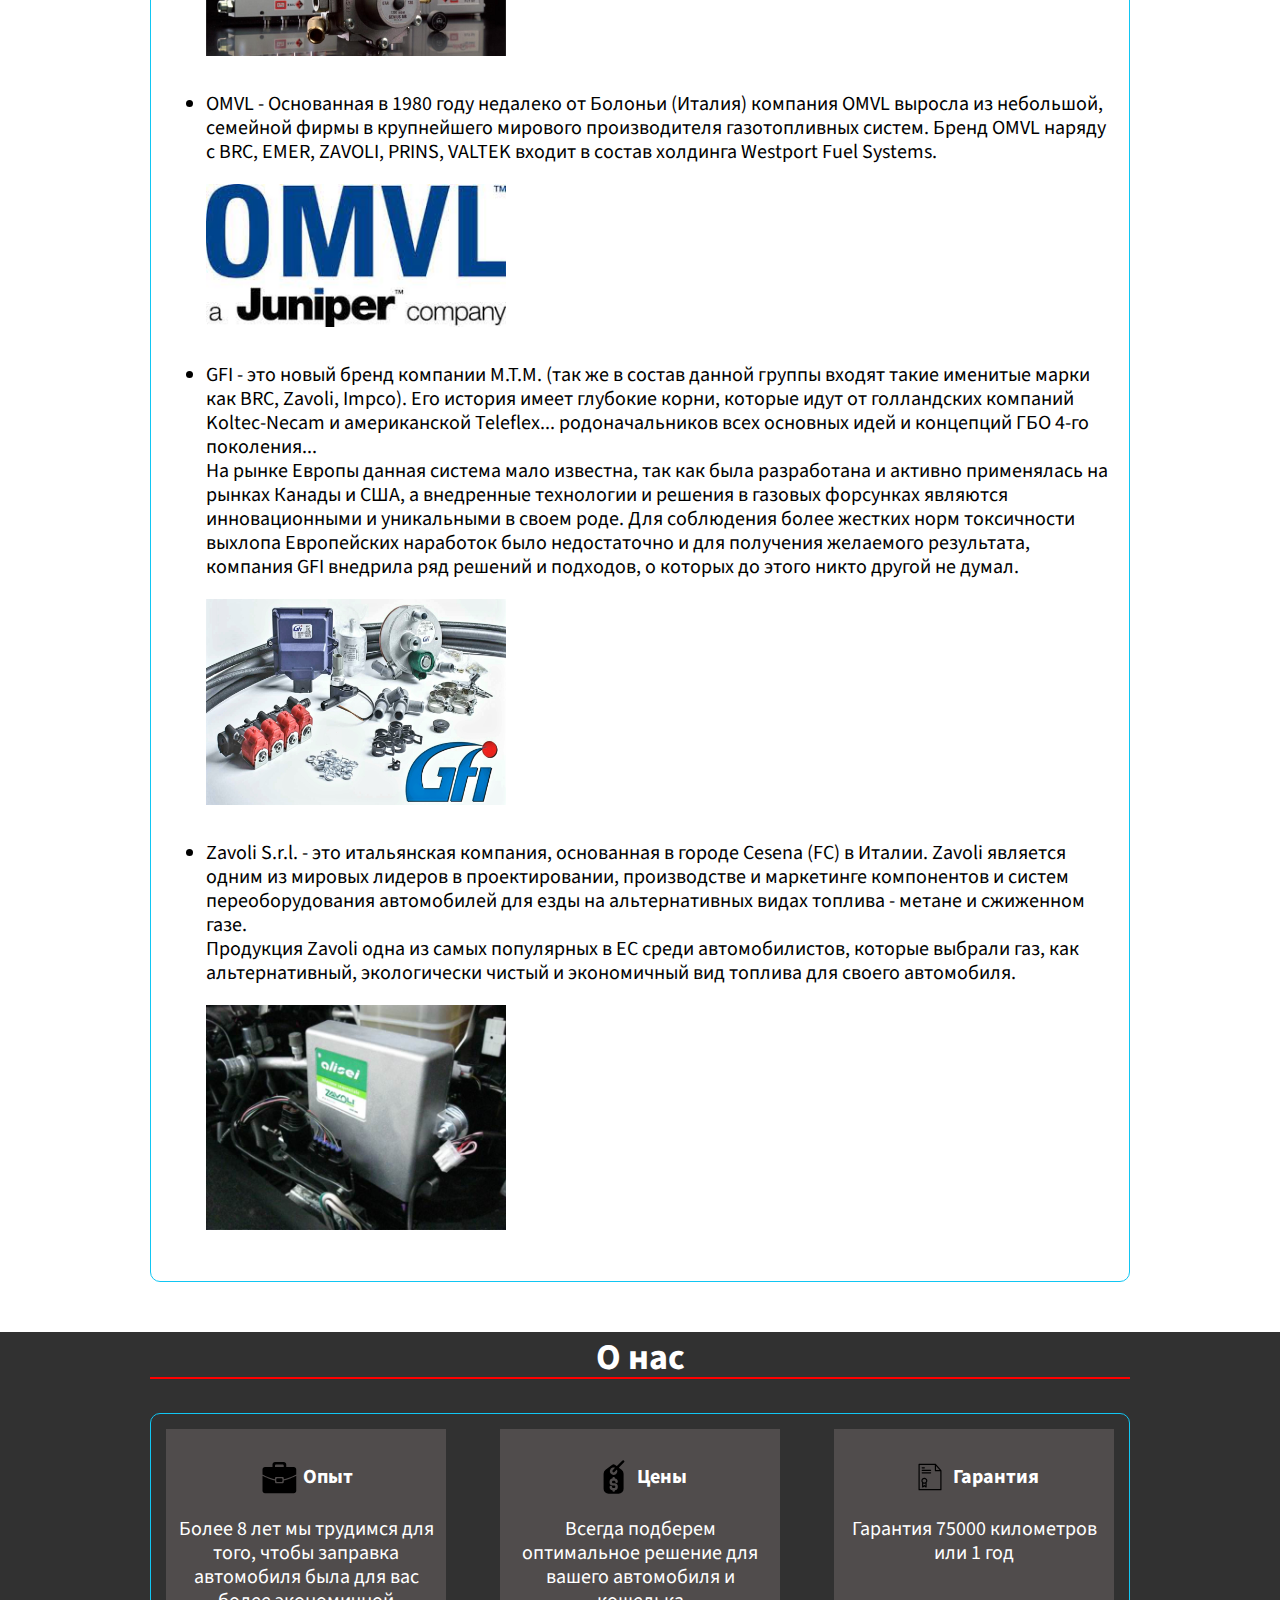
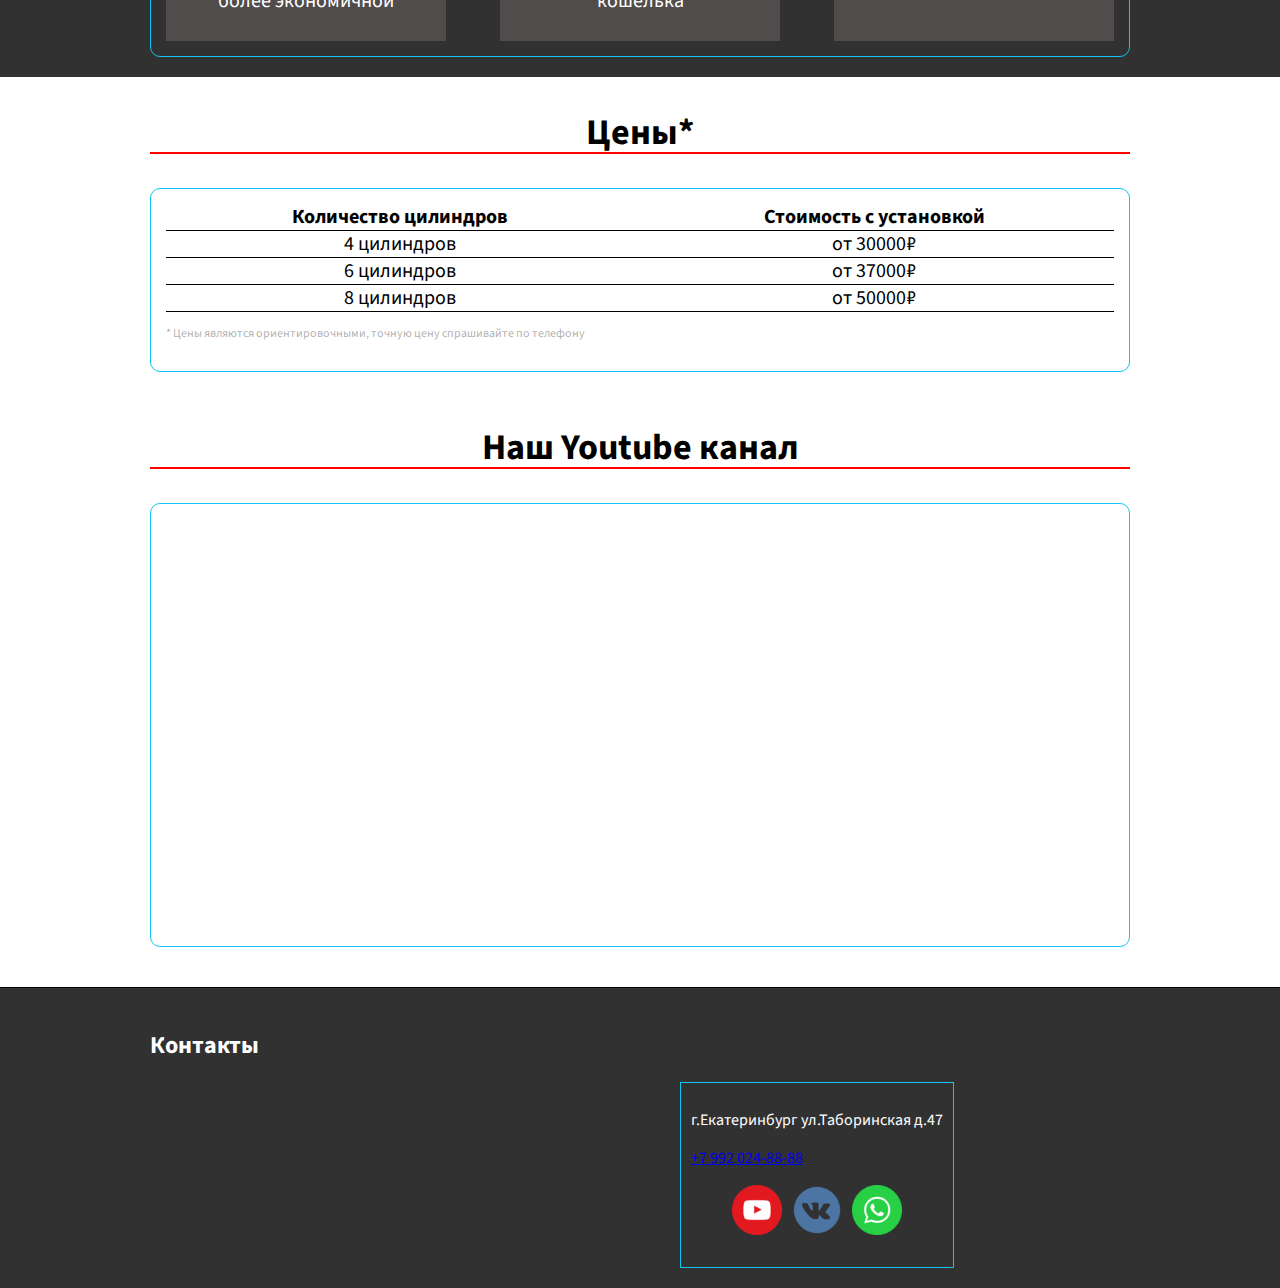
==== commit 6f3c62ed: "fix address" ====
--- a/index.html
+++ b/index.html
@@ -30,7 +30,7 @@
 			<div class="flex-menu header__contact">
 				<a href="tel:+79920248888" class="header__tel">+7 992 024-88-88</a>
 				<a href="https://2gis.ru/ekaterinburg/geo/1267273050426526?m=60.725694%2C56.884852%2F16.04"
-					class="header__address">г.Екатеринбург ул.Табиринская д.47</a>
+					class="header__address">г.Екатеринбург ул.Таборинская д.47</a>
 			</div>
 		</div>
 	</header>
@@ -234,7 +234,7 @@
 				</div>
 				<div class="footer__contact-container">
 
-					<p class="footer__address">г.Екатеринбург ул.Табиринская д.47</p>
+					<p class="footer__address">г.Екатеринбург ул.Таборинская д.47</p>
 					<a href="tel:+79920248888" class="footer__tel">+7 992 024-88-88</a>
 					<ul class="social-list">
 						<li class="social-list__item"><a href="" class="social-list__link"><img
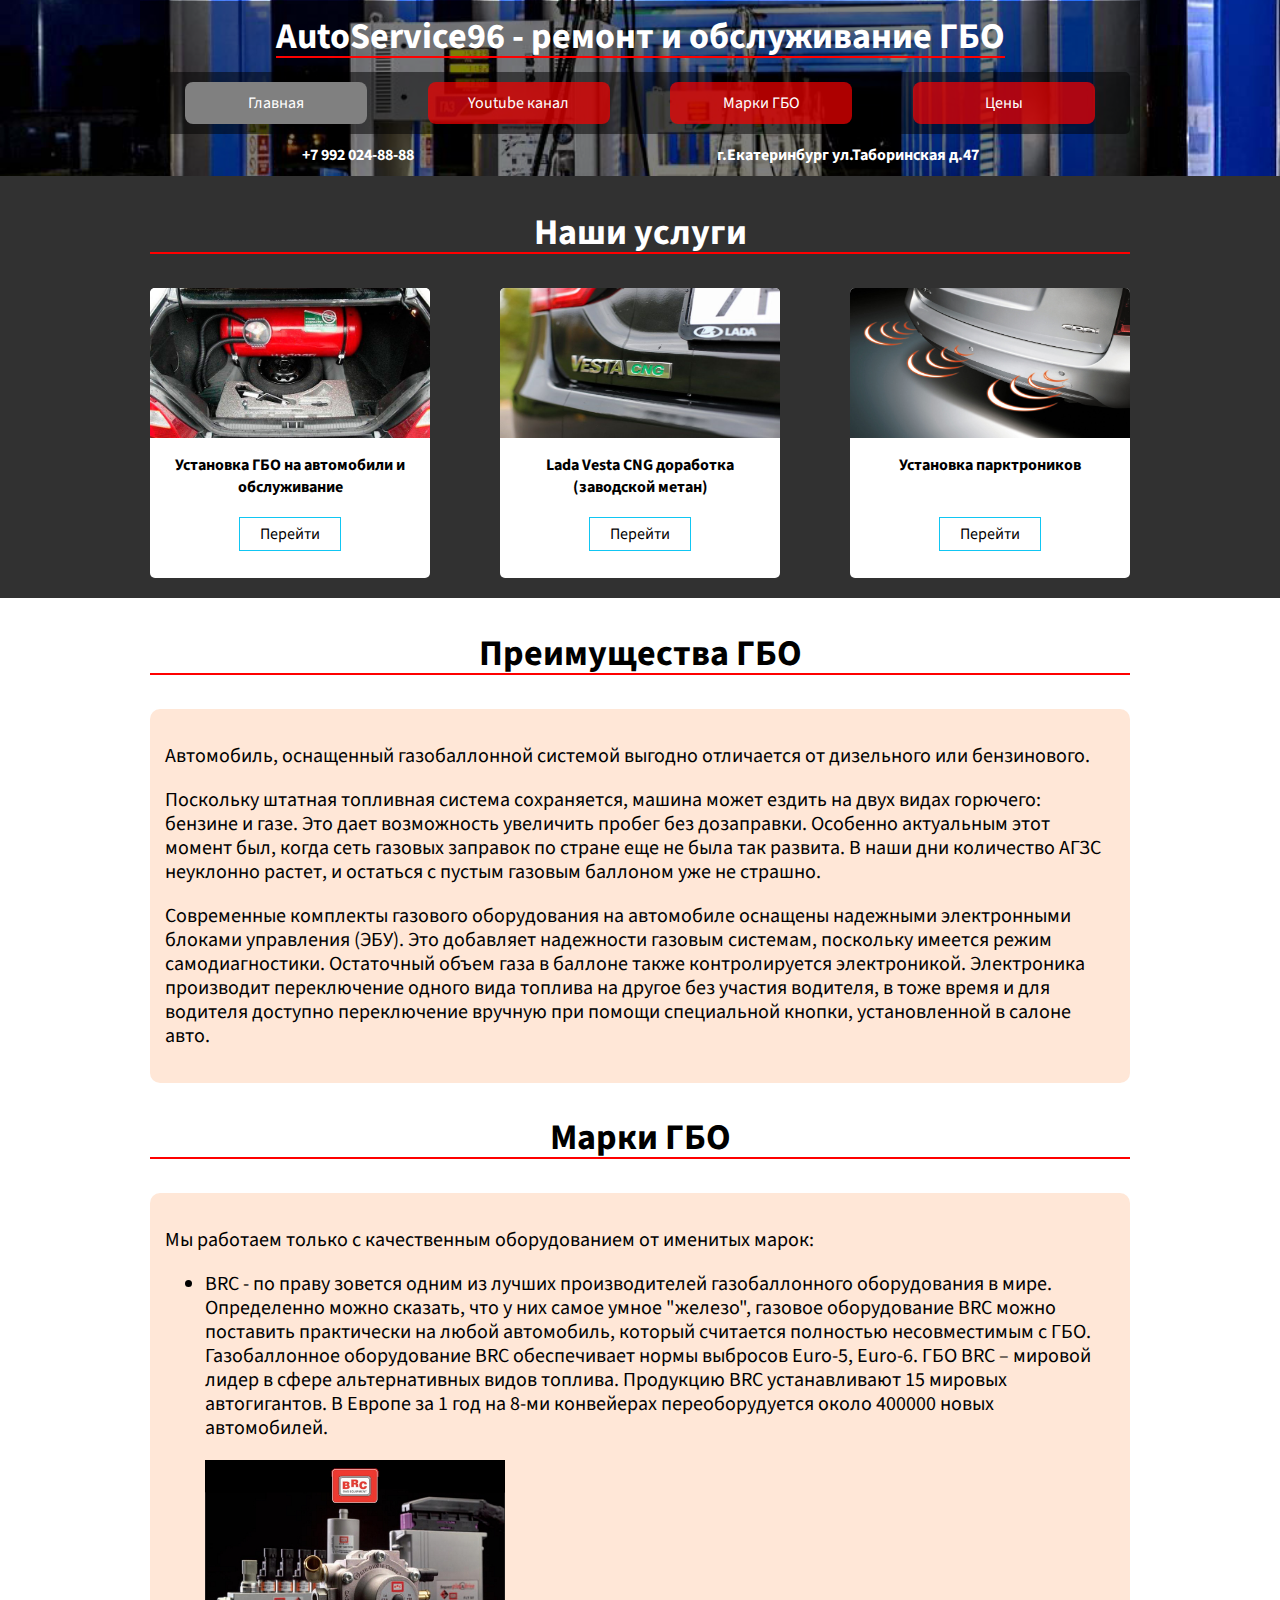
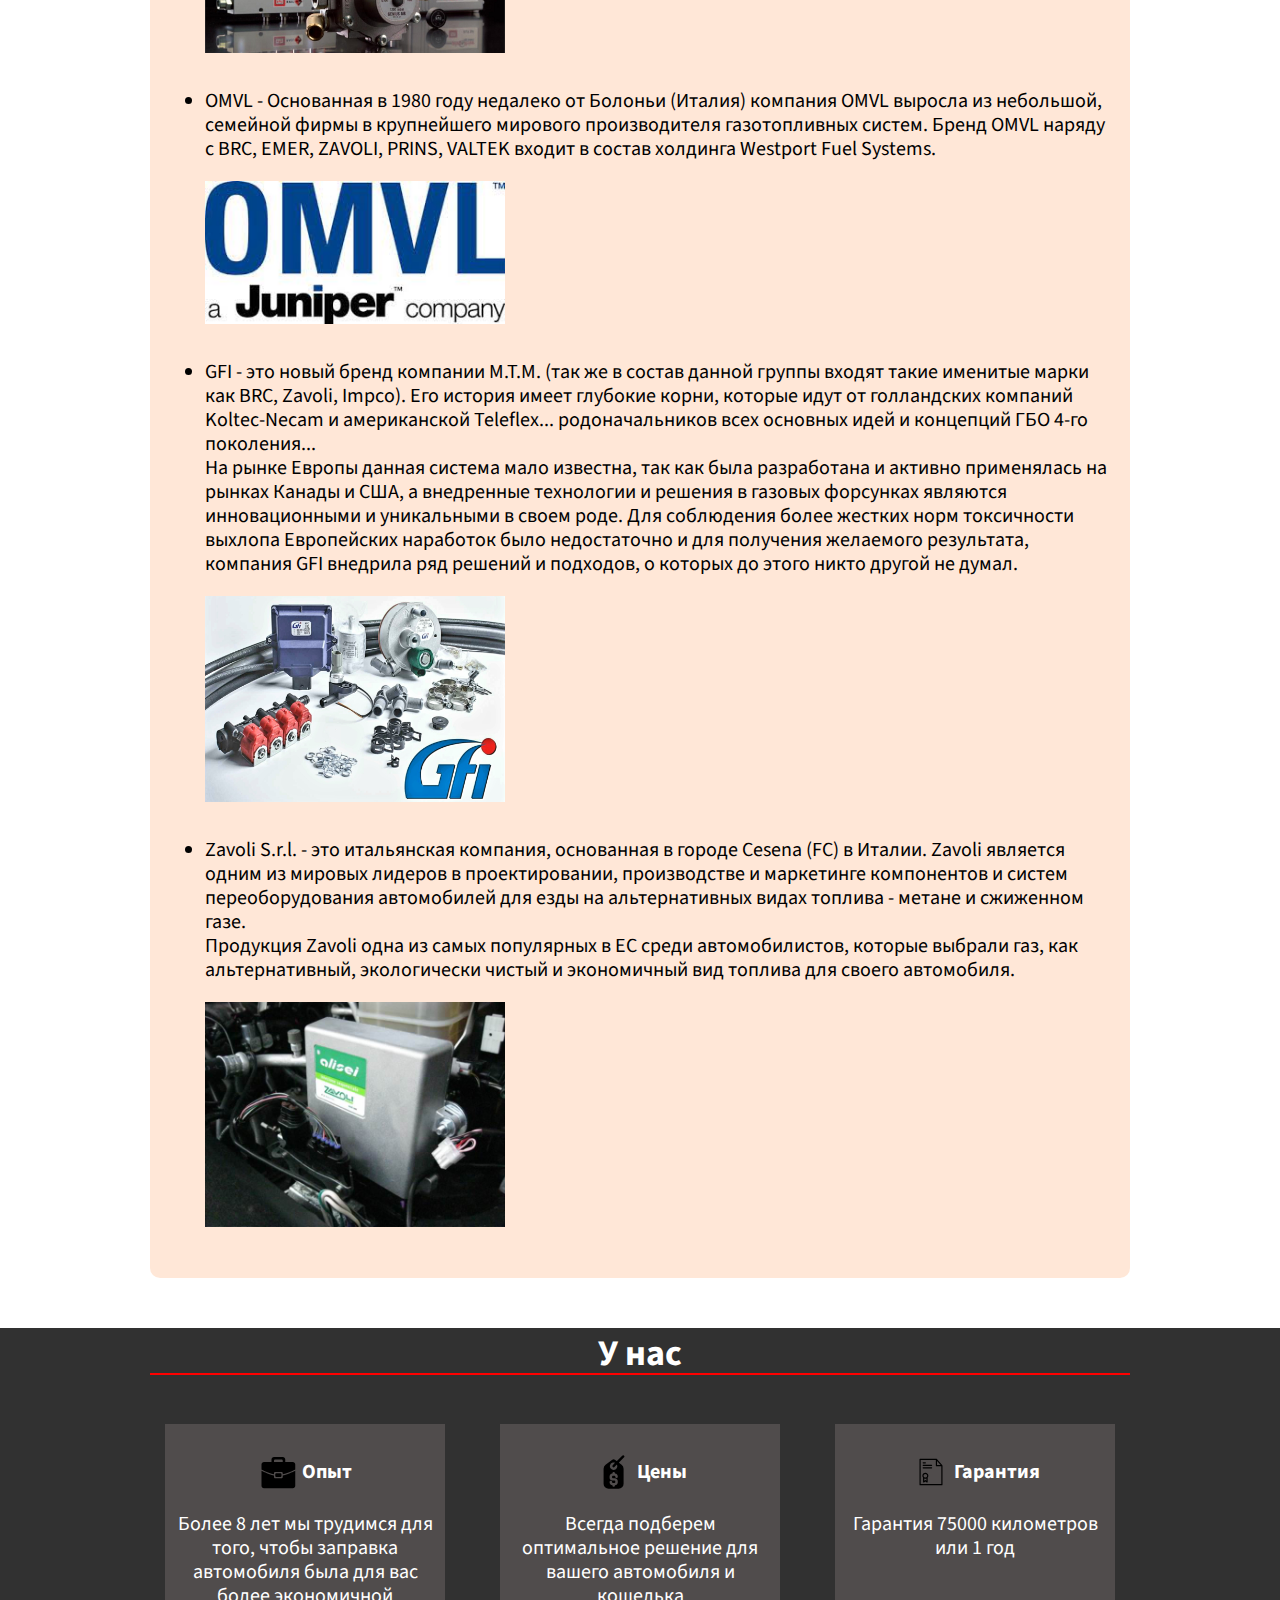
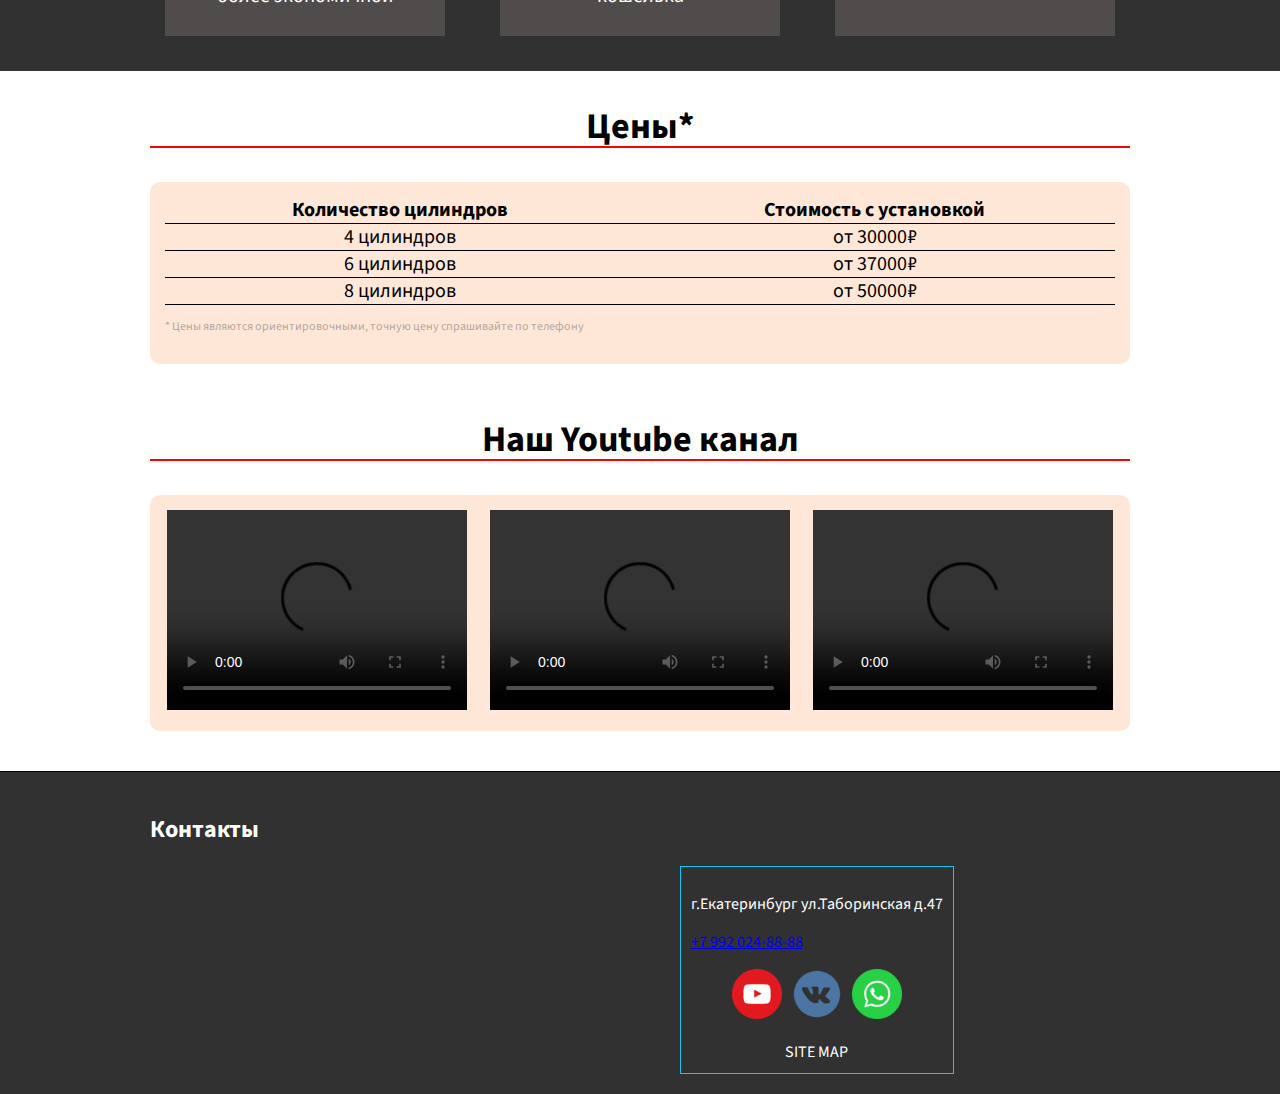
==== commit 782a6dc7: "add site map | add video on project | style change" ====
--- a/index.html
+++ b/index.html
@@ -67,31 +67,31 @@
 			</div>
 		</section>
 
-			<div class="container">
-				<h2 class="title services__title">Преимущества ГБО</h2>
-				<div class="section__content container--border-blue">
-					<p>Автомобиль, оснащенный газобаллонной системой выгодно отличается от дизельного или бензинового.
-					</p>
-					<p>Поскольку штатная топливная система сохраняется, машина может ездить на двух видах горючего:
-						бензине и газе. Это дает возможность увеличить пробег без дозаправки. Особенно актуальным этот
-						момент был, когда сеть газовых заправок по стране еще не была так развита. В наши дни количество
-						АГЗС неуклонно растет, и остаться с пустым газовым баллоном уже не страшно. </p>
-
-					<p>Современные комплекты газового оборудования на автомобиле оснащены надежными электронными блоками
-						управления (ЭБУ). Это добавляет надежности газовым системам, поскольку имеется режим
-						самодиагностики. Остаточный объем газа в баллоне также контролируется электроникой. Электроника
-						производит переключение одного вида топлива на другое без участия водителя, в тоже время и для
-						водителя доступно переключение вручную при помощи специальной кнопки, установленной в салоне
-						авто.</p>
-				</div>
-			</div>
+		<div class="container">
+			<h2 class="title services__title">Преимущества ГБО</h2>
+			<div class="section__content container--light-red-bg">
+				<p>Автомобиль, оснащенный газобаллонной системой выгодно отличается от дизельного или бензинового.
+				</p>
+				<p>Поскольку штатная топливная система сохраняется, машина может ездить на двух видах горючего:
+					бензине и газе. Это дает возможность увеличить пробег без дозаправки. Особенно актуальным этот
+					момент был, когда сеть газовых заправок по стране еще не была так развита. В наши дни количество
+					АГЗС неуклонно растет, и остаться с пустым газовым баллоном уже не страшно. </p>
+
+				<p>Современные комплекты газового оборудования на автомобиле оснащены надежными электронными блоками
+					управления (ЭБУ). Это добавляет надежности газовым системам, поскольку имеется режим
+					самодиагностики. Остаточный объем газа в баллоне также контролируется электроникой. Электроника
+					производит переключение одного вида топлива на другое без участия водителя, в тоже время и для
+					водителя доступно переключение вручную при помощи специальной кнопки, установленной в салоне
+					авто.</p>
+			</div>
+		</div>
 		</section>
 
 
 		<section class="section" id="brends">
 			<div class="container">
 				<h2 class="title services__title">Марки ГБО</h2>
-				<div class="section__content container--border-blue">
+				<div class="section__content container--light-red-bg">
 					<p>Мы работаем только с качественным оборудованием от именитых марок:
 					</p>
 					<ul class="list-img">
@@ -146,8 +146,8 @@
 
 		<section class="about section section--dark-grey section--white-text">
 			<div class="container">
-				<h2 class="title services__title">О нас</h2>
-				<div class="section__content container--border-blue">
+				<h2 class="title services__title">У нас</h2>
+				<div class="section__content">
 					<div class="benefits section__benefits">
 						<div class="benefits__item">
 
@@ -177,7 +177,7 @@
 		<section class="section" id="price">
 			<div class="container">
 				<h2 class="title services__title">Цены*</h2>
-				<div class="section__content container--border-blue">
+				<div class="section__content container--light-red-bg">
 					<table class="table-products">
 						<tr class="table-products__tr">
 							<th class="table-products__th">Количество цилиндров</th>
@@ -207,19 +207,22 @@
 		<section class="section">
 			<div class="container">
 				<h2 class="title services__title">Наш Youtube канал</h2>
-				<div class="section__content container--border-blue youtube-content">
-					<div class="youtube-content__item"><iframe class="iframe-youtube"
-							src="https://www.youtube.com/embed/QfvEcORh4pA" title="YouTube video player" frameborder="0"
-							allow="accelerometer; autoplay; clipboard-write; encrypted-media; gyroscope; picture-in-picture"
-							allowfullscreen></iframe></div>
-					<div class="youtube-content__item"><iframe class="iframe-youtube"
-							src="https://www.youtube.com/embed/-yrXREABJdw" title="YouTube video player" frameborder="0"
-							allow="accelerometer; autoplay; clipboard-write; encrypted-media; gyroscope; picture-in-picture"
-							allowfullscreen></iframe></div>
-					<div class="youtube-content__item"><iframe class="iframe-youtube"
-							src="https://www.youtube.com/embed/dz-F2_Rf2UY" title="YouTube video player" frameborder="0"
-							allow="accelerometer; autoplay; clipboard-write; encrypted-media; gyroscope; picture-in-picture"
-							allowfullscreen></iframe></div>
+				<div class="section__content container--light-red-bg youtube-content">
+					<div class="youtube-content__item">
+						<video class="youtube-content__video" controls>
+							<source src="./assets/video/real-consumption.mp4" type="video/mp4">
+						</video>
+					</div>
+					<div class="youtube-content__item">
+						<video class="youtube-content__video" controls>
+							<source src="./assets/video/camry-install-gas.mp4" type="video/mp4">
+						</video>
+					</div>
+					<div class="youtube-content__item">
+						<video class="youtube-content__video" controls>
+							<source src="./assets/video/polo-rapod.mp4" type="video/mp4">
+						</video>
+					</div>
 				</div>
 			</div>
 		</section>
@@ -238,12 +241,13 @@
 					<a href="tel:+79920248888" class="footer__tel">+7 992 024-88-88</a>
 					<ul class="social-list">
 						<li class="social-list__item"><a href="" class="social-list__link"><img
-									src="assets/img/youtube-icon.png" alt=""></a></li>
+									src="assets/img/youtube-icon.png" alt="Иконка Youtube"></a></li>
 						<li class="social-list__item"><a href="" class="social-list__link"><img
-									src="assets/img/vk-icon.png" alt=""></a></li>
+									src="assets/img/vk-icon.png" alt="Иконка VK"></a></li>
 						<li class="social-list__item"><a href="" class="social-list__link"><img
-									src="assets/img/whats-icon.png" alt=""></a></li>
+									src="assets/img/whats-icon.png" alt="Иконка WhatsApp"></a></li>
 					</ul>
+					<a href="sitemap.xml" class="site-map">SITE MAP</a>
 				</div>
 			</div>
 		</div>
--- a/css/style.css
+++ b/css/style.css
@@ -24,8 +24,8 @@
   padding: 0 10px;
   margin: auto;
 }
-.container--border-blue {
-  border: 1px solid #11c6f3;
+.container--light-red-bg {
+  background: rgba(253, 108, 11, 0.164);
   border-radius: 10px;
 }
 
@@ -378,12 +378,24 @@
 .youtube-content__item:last-child {
   margin-right: 0px;
 }
-@media (max-width: 716px) {
+.youtube-content__video {
+  width: 300px;
+  height: 200px;
+}
+@media (max-width: 720px) {
   .youtube-content__item {
     margin: 10px 0;
   }
+  .youtube-content__video {
+    width: 450px;
+  }
   .youtube-content {
     flex-direction: column;
+  }
+}
+@media (max-width: 500px) {
+  .youtube-content__video {
+    width: 280px;
   }
 }
 
@@ -457,4 +469,11 @@
   .list-img__img {
     width: 230px;
   }
+}
+
+.site-map {
+  display: block;
+  color: white;
+  text-decoration: none;
+  text-align: center;
 }